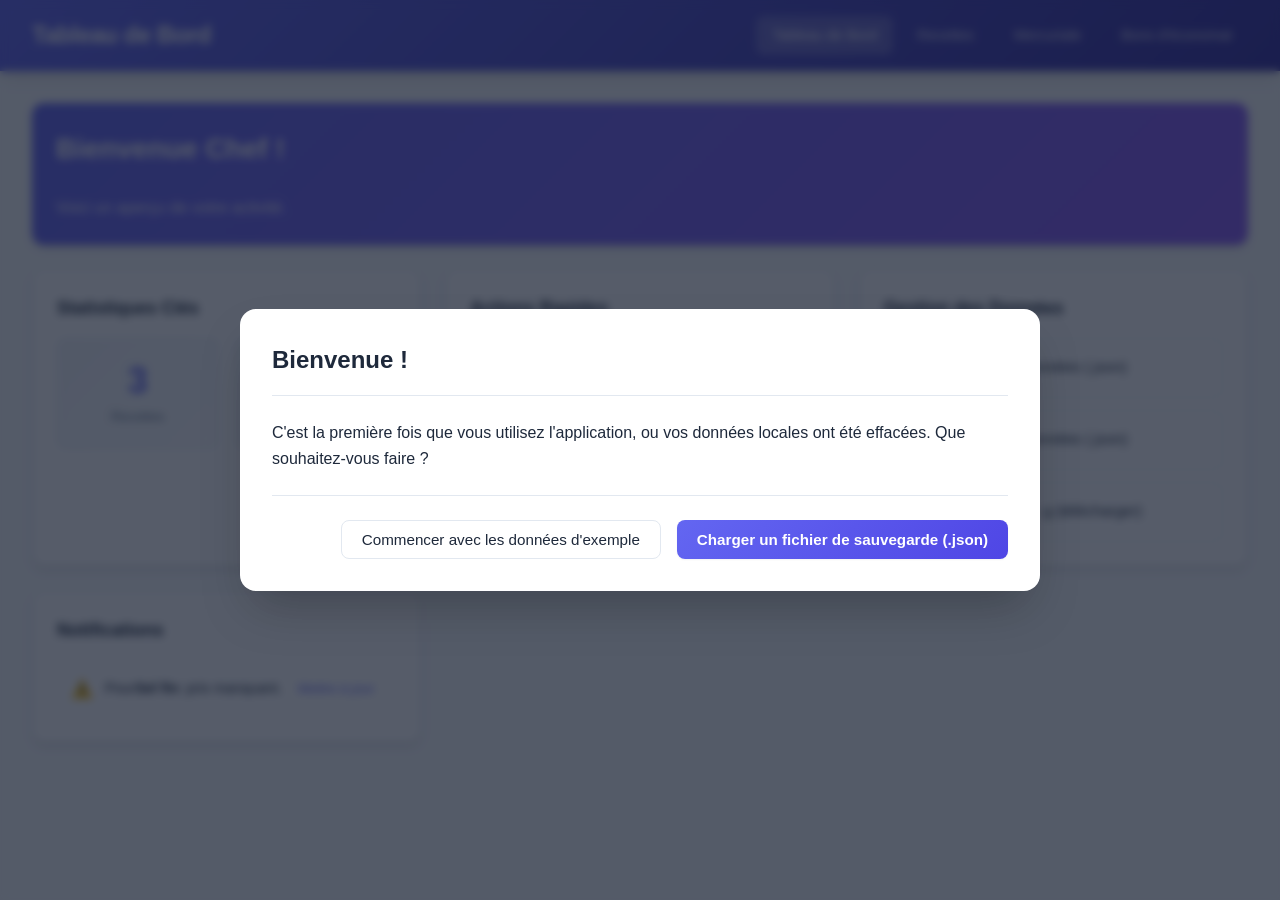
==== index.html @ 576022b0 "first" ====
<html lang="fr">
<head>
    <meta charset="UTF-8">
    <meta name="viewport" content="width=device-width, initial-scale=1.0">
    <title>Tableau de Bord - Gestion Culinaire</title>
    <link rel="stylesheet" href="style.css">
    
</head>
<body>
    <header>
        <h1>Tableau de Bord</h1>
        <nav>
            <a href="index.html" class="active">Tableau de Bord</a>
            <a href="recettes.html">Recettes</a>
            <a href="mercuriale.html">Mercuriale</a>
            <a href="bon-economat.html">Bons d'économat</a>
        </nav>
    </header>

    <main id="app-container">
        <div class="dashboard-grid">
            <!-- Section de bienvenue et statistiques -->
            <div class="card card-welcome">
                <h2>Bienvenue Chef !</h2>
                <p>Voici un aperçu de votre activité.</p>
            </div>

            <!-- Statistiques clés -->
            <div class="card">
                <h3>Statistiques Clés</h3>
                <div class="stats-grid">
                    <div class="stat-item">
                        <span class="stat-value" id="total-recipes">...</span>
                        <span class="stat-label">Recettes</span>
                    </div>
                    <div class="stat-item">
                        <span class="stat-value" id="total-ingredients">...</span>
                        <span class="stat-label">Ingrédients</span>
                    </div>
                </div>
            </div>

            <!-- Actions Rapides -->
            <div class="card">
                <h3>Actions Rapides</h3>
                <div class="actions-grid">
                    <a href="recettes.html?action=add" class="action-button">
                        <span class="icon">🍳</span> Ajouter une recette
                    </a>
                    <a href="mercuriale.html?action=add" class="action-button">
                        <span class="icon">🥕</span> Ajouter une denrée
                    </a>
                    <a href="bon-economat.html" class="action-button">
                        <span class="icon">📋</span> Générer un bon d'économat
                    </a>
                </div>
            </div>

            <!-- Gestion des données -->
            <div class="card">
                <h3>Gestion des Données</h3>
                <div class="actions-grid">
                    <button id="import-data-btn" class="action-button">
                        <span class="icon">📤</span> Importer les données (.json)
                    </button>
                    <button id="export-data-btn" class="action-button">
                        <span class="icon">📥</span> Exporter les données (.json)
                    </button>
                    <button id="convert-kg-btn" class="action-button">
                        <span class="icon">🔁</span> Convertir kg → g (télécharger)
                    </button>
                </div>
            </div>

            <!-- Notifications -->
            <div class="card card-notifications">
                <h3>Notifications</h3>
                <ul id="notifications-list">
                    <!-- Les notifications seront injectées ici par JS -->
                </ul>
            </div>
        </div>
    </main>

    <!-- Modale pour la première visite -->
    <div id="first-visit-modal" class="modal-overlay" style="display: none;">
        <div class="modal-content">
            <h3>Bienvenue !</h3>
            <p>C'est la première fois que vous utilisez l'application, ou vos données locales ont été effacées. Que souhaitez-vous faire ?</p>
            <div class="modal-actions">
                <button id="start-fresh-btn" class="button-secondary">Commencer avec les données d'exemple</button>
                <button id="import-first-time-btn" class="button-primary">Charger un fichier de sauvegarde (.json)</button>
            </div>
        </div>
    </div>

    <script type="module" src="./app.js"></script>
</body>
</html>
---- style.css ----
:root {
    /* Palette modernisée */
    --primary-color: #6366f1;
    --primary-hover: #4f46e5;
    --secondary-color: #3730a3;
    --accent-color: #8b5cf6;
    --background-color: #f8fafc;
    --card-background: #ffffff;
    --text-color: #1e293b;
    --text-light: #64748b;
    --text-muted: #94a3b8;
    --border-color: #e2e8f0;
    --border-light: #f1f5f9;
    --shadow-sm: 0 1px 2px 0 rgba(0, 0, 0, 0.05);
    --shadow: 0 4px 6px -1px rgba(0, 0, 0, 0.1), 0 2px 4px -2px rgba(0, 0, 0, 0.1);
    --shadow-lg: 0 10px 15px -3px rgba(0, 0, 0, 0.1), 0 4px 6px -4px rgba(0, 0, 0, 0.1);
    --border-radius: 12px;
    --border-radius-sm: 8px;
    --border-radius-lg: 16px;
    --font-family: 'Inter', 'Segoe UI', 'Roboto', 'Helvetica Neue', Arial, sans-serif;
    --transition: all 0.2s ease;

    /* Couleurs pour les marges */
    --margin-high: #10b981;
    --margin-high-bg: #d1fae5;
    --margin-medium: #f59e0b;
    --margin-medium-bg: #fef3c7;
    --margin-low: #ef4444;
    --margin-low-bg: #fee2e2;

    /* Couleurs pour le devis */
    --success-color: #22c55e;
    --success-bg: #dcfce7;
}

* {
    box-sizing: border-box;
}

body {
    margin: 0;
    font-family: var(--font-family);
    background-color: var(--background-color);
    color: var(--text-color);
    line-height: 1.6;
    -webkit-font-smoothing: antialiased;
    -moz-osx-font-smoothing: grayscale;
}

/* --- Header Styles --- */
header {
    background: linear-gradient(135deg, var(--primary-color) 0%, var(--secondary-color) 100%);
    color: white;
    padding: 1rem 2rem;
    display: flex;
    justify-content: space-between;
    align-items: center;
    box-shadow: var(--shadow-lg);
    position: sticky;
    top: 0;
    z-index: 100;
}

header h1 {
    margin: 0;
    font-size: 1.5rem;
    font-weight: 700;
    letter-spacing: -0.02em;
}

header nav {
    display: flex;
    gap: 0.5rem;
}

header nav a {
    color: rgba(255, 255, 255, 0.85);
    text-decoration: none;
    padding: 0.5rem 1rem;
    border-radius: var(--border-radius-sm);
    font-weight: 500;
    font-size: 0.9rem;
    transition: var(--transition);
    background: transparent;
}

header nav a:hover {
    background: rgba(255, 255, 255, 0.15);
    color: white;
}

header nav a.active {
    background: rgba(255, 255, 255, 0.2);
    color: white;
}

/* --- Main Container --- */
#app-container {
    padding: 2rem;
    max-width: 1400px;
    margin: 0 auto;
}

/* --- Dashboard Styles --- */
.dashboard-grid {
    display: grid;
    grid-template-columns: repeat(auto-fit, minmax(320px, 1fr));
    gap: 1.5rem;
}

.card {
    background: var(--card-background);
    padding: 1.5rem;
    border-radius: var(--border-radius);
    box-shadow: var(--shadow);
    border: 1px solid var(--border-color);
    transition: var(--transition);
}

.card:hover {
    box-shadow: var(--shadow-lg);
}

.card-welcome {
    grid-column: 1 / -1;
    background: linear-gradient(135deg, var(--primary-color) 0%, var(--accent-color) 100%);
    color: white;
    border: none;
}

.card-welcome h2 {
    margin-top: 0;
    font-size: 1.75rem;
    font-weight: 700;
}

.card-welcome p {
    opacity: 0.9;
    margin-bottom: 0;
}

.card h3 {
    margin-top: 0;
    margin-bottom: 1rem;
    font-size: 1.1rem;
    font-weight: 600;
    color: var(--text-color);
    display: flex;
    align-items: center;
    gap: 0.5rem;
}

.stats-grid {
    display: grid;
    grid-template-columns: 1fr 1fr;
    gap: 1rem;
}

.stat-item {
    display: flex;
    flex-direction: column;
    align-items: center;
    text-align: center;
    padding: 1.25rem;
    background: linear-gradient(135deg, var(--border-light) 0%, var(--background-color) 100%);
    border-radius: var(--border-radius-sm);
    border: 1px solid var(--border-color);
}

.stat-value {
    font-size: 2.25rem;
    font-weight: 700;
    color: var(--primary-color);
    line-height: 1.2;
}

.stat-label {
    font-size: 0.85rem;
    color: var(--text-light);
    margin-top: 0.25rem;
    font-weight: 500;
}

.actions-grid {
    display: flex;
    flex-direction: column;
    gap: 0.75rem;
}

.action-button {
    display: flex;
    align-items: center;
    padding: 0.875rem 1rem;
    background-color: var(--card-background);
    border: 1px solid var(--border-color);
    border-radius: var(--border-radius-sm);
    text-decoration: none;
    color: var(--text-color);
    font-weight: 500;
    transition: var(--transition);
    text-align: left;
    width: 100%;
    cursor: pointer;
    font-size: 0.95rem;
    font-family: var(--font-family);
    line-height: 1.5;
}

.action-button .icon {
    margin-right: 0.75rem;
    font-size: 1.25rem;
}

.action-button:hover {
    background-color: var(--background-color);
    border-color: var(--primary-color);
    color: var(--primary-color);
    transform: translateY(-1px);
    box-shadow: var(--shadow-sm);
}

.hidden {
    display: none !important;
}

/* --- Notifications --- */
#notifications-list {
    list-style-type: none;
    padding: 0;
    margin: 0;
}

#notifications-list li {
    padding: 0.875rem;
    border-bottom: 1px solid var(--border-light);
    display: flex;
    align-items: center;
    font-size: 0.9rem;
}

#notifications-list li:last-child {
    border-bottom: none;
}

#notifications-list .icon {
    margin-right: 0.75rem;
    flex-shrink: 0;
    font-size: 1.1rem;
}

#notifications-list li a {
    margin-left: auto;
    font-size: 0.85rem;
    color: var(--primary-color);
    text-decoration: none;
    font-weight: 500;
    padding: 0.25rem 0.5rem;
    border-radius: 4px;
    transition: var(--transition);
}

#notifications-list li a:hover {
    background-color: rgba(99, 102, 241, 0.1);
}

/* --- Page Header --- */
.page-header {
    display: flex;
    justify-content: space-between;
    align-items: center;
    margin-bottom: 1.5rem;
    flex-wrap: wrap;
    gap: 1rem;
}

.page-header h2 {
    margin: 0;
    font-size: 1.5rem;
    font-weight: 700;
    color: var(--text-color);
}

.header-actions {
    display: flex;
    gap: 1rem;
    align-items: center;
    flex-wrap: wrap;
}

/* --- Form Controls --- */
input[type="search"],
input[type="text"],
input[type="number"],
select,
textarea {
    padding: 0.625rem 0.875rem;
    border: 1px solid var(--border-color);
    border-radius: var(--border-radius-sm);
    font-size: 0.95rem;
    font-family: var(--font-family);
    transition: var(--transition);
    background-color: var(--card-background);
    color: var(--text-color);
}

input[type="search"]:focus,
input[type="text"]:focus,
input[type="number"]:focus,
select:focus,
textarea:focus {
    outline: none;
    border-color: var(--primary-color);
    box-shadow: 0 0 0 3px rgba(99, 102, 241, 0.15);
}

input[type="search"] {
    min-width: 280px;
    background-image: url("data:image/svg+xml,%3Csvg xmlns='http://www.w3.org/2000/svg' fill='none' viewBox='0 0 24 24' stroke='%2394a3b8'%3E%3Cpath stroke-linecap='round' stroke-linejoin='round' stroke-width='2' d='M21 21l-6-6m2-5a7 7 0 11-14 0 7 7 0 0114 0z'/%3E%3C/svg%3E");
    background-repeat: no-repeat;
    background-position: 0.75rem center;
    background-size: 1rem;
    padding-left: 2.25rem;
}

/* --- Buttons --- */
.button-primary {
    background: linear-gradient(135deg, var(--primary-color) 0%, var(--primary-hover) 100%);
    color: white;
    border: none;
    padding: 0.625rem 1.25rem;
    border-radius: var(--border-radius-sm);
    cursor: pointer;
    font-weight: 600;
    font-size: 0.95rem;
    font-family: var(--font-family);
    transition: var(--transition);
    box-shadow: var(--shadow-sm);
}

.button-primary:hover {
    transform: translateY(-1px);
    box-shadow: var(--shadow);
    filter: brightness(1.05);
}

.button-primary:active {
    transform: translateY(0);
}

.button-secondary {
    background-color: var(--card-background);
    color: var(--text-color);
    border: 1px solid var(--border-color);
    padding: 0.625rem 1.25rem;
    border-radius: var(--border-radius-sm);
    cursor: pointer;
    font-weight: 500;
    font-size: 0.95rem;
    font-family: var(--font-family);
    transition: var(--transition);
}

.button-secondary:hover {
    background-color: var(--background-color);
    border-color: var(--text-light);
}

/* --- Tables --- */
.table-container {
    background: var(--card-background);
    border-radius: var(--border-radius);
    box-shadow: var(--shadow);
    overflow: auto;
    border: 1px solid var(--border-color);
}

table {
    width: 100%;
    border-collapse: collapse;
}

th,
td {
    padding: 1rem;
    text-align: left;
    border-bottom: 1px solid var(--border-light);
}

thead {
    position: sticky;
    top: 0;
    z-index: 10;
    background: linear-gradient(135deg, var(--background-color) 0%, var(--border-light) 100%);
}

th {
    background-color: var(--background-color);
    font-weight: 600;
    font-size: 0.8rem;
    color: var(--text-light);
    text-transform: uppercase;
    letter-spacing: 0.05em;
}

tbody tr {
    transition: var(--transition);
}

tbody tr:last-child td {
    border-bottom: none;
}

tbody tr:hover {
    background-color: rgba(99, 102, 241, 0.04);
}

/* Zebra striping for better readability */
tbody tr:nth-child(even) {
    background-color: var(--border-light);
}

tbody tr:nth-child(even):hover {
    background-color: rgba(99, 102, 241, 0.08);
}

/* --- Action Buttons in Tables --- */
.action-cell {
    white-space: nowrap;
}

.action-cell button {
    margin-right: 0.375rem;
    padding: 0.375rem 0.75rem;
    border: none;
    border-radius: 6px;
    cursor: pointer;
    font-size: 0.8rem;
    font-weight: 500;
    transition: var(--transition);
}

.action-cell button:last-child {
    margin-right: 0;
}

.duplicate-btn {
    background-color: #f0fdf4;
    color: #16a34a;
    border: 1px solid #bbf7d0 !important;
}

.duplicate-btn:hover {
    background-color: #dcfce7;
}

.edit-btn {
    background-color: #fffbeb;
    color: #d97706;
    border: 1px solid #fde68a !important;
}

.edit-btn:hover {
    background-color: #fef3c7;
}

.delete-btn {
    background-color: #fef2f2;
    color: #dc2626;
    border: 1px solid #fecaca !important;
}

.delete-btn:hover {
    background-color: #fee2e2;
}

/* --- Margin Badges --- */
.margin-badge {
    display: inline-flex;
    align-items: center;
    justify-content: center;
    padding: 0.25rem 0.75rem;
    border-radius: 9999px;
    font-size: 0.85rem;
    font-weight: 600;
    min-width: 60px;
}

.margin-high {
    background-color: var(--margin-high-bg);
    color: var(--margin-high);
}

.margin-medium {
    background-color: var(--margin-medium-bg);
    color: var(--margin-medium);
}

.margin-low {
    background-color: var(--margin-low-bg);
    color: var(--margin-low);
}

/* --- Bon d'économat Styles --- */
.recipe-selection-grid {
    display: flex;
    flex-direction: column;
    gap: 1rem;
    margin-bottom: 1.5rem;
}

.recipe-selector-row {
    display: grid;
    grid-template-columns: 1fr 150px auto;
    gap: 1rem;
    align-items: center;
    padding: 1rem;
    background-color: var(--border-light);
    border-radius: var(--border-radius-sm);
    border: 1px solid var(--border-color);
}

.recipe-selector-row select,
.recipe-selector-row input {
    width: 100%;
}

.bon-economat-actions {
    display: flex;
    gap: 1rem;
    margin-top: 1rem;
    flex-wrap: wrap;
}

#bon-economat-results {
    margin-top: 2rem;
}

.bon-recipe-card {
    margin-bottom: 1.5rem;
}

.bon-recipe-card h4 {
    margin-top: 0;
    margin-bottom: 1rem;
    color: var(--secondary-color);
    font-size: 1.1rem;
    font-weight: 600;
    padding-bottom: 0.75rem;
    border-bottom: 2px solid var(--primary-color);
}

.bon-recipe-card table tfoot td {
    border-top: 2px solid var(--primary-color);
    background-color: rgba(99, 102, 241, 0.05);
}

.global-total-cost {
    text-align: right;
    font-size: 1.25rem;
    margin-top: 1.5rem;
    color: var(--secondary-color);
    padding: 1rem;
    background: linear-gradient(135deg, rgba(99, 102, 241, 0.1) 0%, rgba(139, 92, 246, 0.1) 100%);
    border-radius: var(--border-radius-sm);
}

/* --- Sales Quote Card --- */
.sales-quote-card {
    background: linear-gradient(135deg, var(--success-bg) 0%, #f0fdf4 100%);
    border: 1px solid #bbf7d0;
    margin-top: 1.5rem;
}

.sales-quote-card h3 {
    color: #16a34a;
    margin-bottom: 0.5rem;
}

.sales-quote-description {
    color: var(--text-light);
    font-size: 0.9rem;
    margin-bottom: 1.25rem;
}

.sales-quote-grid {
    display: grid;
    grid-template-columns: repeat(auto-fit, minmax(200px, 1fr));
    gap: 1rem;
}

.quote-item {
    background: var(--card-background);
    padding: 1.25rem;
    border-radius: var(--border-radius-sm);
    text-align: center;
    border: 1px solid var(--border-color);
    transition: var(--transition);
}

.quote-item:hover {
    transform: translateY(-2px);
    box-shadow: var(--shadow);
}

.quote-label {
    display: block;
    font-size: 0.85rem;
    color: var(--text-light);
    margin-bottom: 0.5rem;
    font-weight: 500;
}

.quote-value {
    display: block;
    font-size: 1.5rem;
    font-weight: 700;
    color: var(--primary-color);
}

.quote-profit .quote-value {
    color: var(--success-color);
}

/* --- Modal Styles --- */
.modal-overlay {
    position: fixed;
    top: 0;
    left: 0;
    width: 100%;
    height: 100%;
    background-color: rgba(15, 23, 42, 0.7);
    backdrop-filter: blur(4px);
    display: flex;
    justify-content: center;
    align-items: center;
    z-index: 1000;
    padding: 1rem;
    animation: fadeIn 0.2s ease;
}

@keyframes fadeIn {
    from {
        opacity: 0;
    }

    to {
        opacity: 1;
    }
}

.modal-content {
    background-color: var(--card-background);
    padding: 2rem;
    border-radius: var(--border-radius-lg);
    max-width: 800px;
    width: 100%;
    max-height: 90vh;
    overflow-y: auto;
    box-shadow: 0 25px 50px -12px rgba(0, 0, 0, 0.25);
    animation: slideUp 0.3s ease;
}

@keyframes slideUp {
    from {
        opacity: 0;
        transform: translateY(20px);
    }

    to {
        opacity: 1;
        transform: translateY(0);
    }
}

.modal-content h3 {
    margin-top: 0;
    color: var(--text-color);
    font-size: 1.5rem;
    font-weight: 700;
    padding-bottom: 1rem;
    border-bottom: 1px solid var(--border-color);
    margin-bottom: 1.5rem;
}

.form-grid {
    display: grid;
    grid-template-columns: repeat(auto-fit, minmax(200px, 1fr));
    gap: 1rem;
    margin-bottom: 1.5rem;
}

.form-group {
    display: flex;
    flex-direction: column;
}

.form-group label {
    margin-bottom: 0.5rem;
    font-weight: 500;
    font-size: 0.9rem;
    color: var(--text-light);
}

.form-group input,
.form-group select,
.form-group textarea {
    width: 100%;
}

textarea {
    resize: vertical;
    min-height: 100px;
}

/* --- Ingredient Rows --- */
.ingredient-rows {
    display: flex;
    flex-direction: column;
    gap: 0.75rem;
    margin-bottom: 1.5rem;
}

.ingredient-row {
    display: grid;
    grid-template-columns: 2fr 1fr 80px auto;
    gap: 0.75rem;
    align-items: center;
    padding: 0.75rem;
    background-color: var(--border-light);
    border-radius: var(--border-radius-sm);
    border: 1px solid var(--border-color);
}

.ingredient-row select,
.ingredient-row input {
    width: 100%;
}

.ingredient-unit {
    font-size: 0.85rem;
    color: var(--text-light);
    text-align: center;
    font-weight: 500;
}

.delete-ingredient-btn {
    padding: 0.5rem !important;
    min-width: 40px;
}

/* --- Costs Summary --- */
.costs-summary {
    background: linear-gradient(135deg, var(--background-color) 0%, var(--border-light) 100%);
    padding: 1.25rem;
    border-radius: var(--border-radius-sm);
    margin: 1.5rem 0;
    border: 1px solid var(--border-color);
}

.costs-summary p {
    margin: 0.5rem 0;
    display: flex;
    justify-content: space-between;
    align-items: center;
    padding: 0.25rem 0;
}

.costs-summary strong {
    color: var(--primary-color);
    font-size: 1.1rem;
}

/* --- Modal Actions --- */
.modal-actions {
    display: flex;
    justify-content: flex-end;
    gap: 1rem;
    margin-top: 1.5rem;
    padding-top: 1.5rem;
    border-top: 1px solid var(--border-color);
}

hr {
    border: none;
    border-top: 1px solid var(--border-color);
    margin: 1.5rem 0;
}

/* --- Responsive Design --- */
@media (max-width: 768px) {
    header {
        flex-direction: column;
        align-items: flex-start;
        padding: 1rem;
        gap: 1rem;
    }

    header nav {
        width: 100%;
        overflow-x: auto;
        -webkit-overflow-scrolling: touch;
        padding-bottom: 0.5rem;
    }

    header nav a {
        white-space: nowrap;
    }

    #app-container {
        padding: 1rem;
    }

    .page-header {
        flex-direction: column;
        align-items: stretch;
    }

    .header-actions {
        flex-direction: column;
    }

    input[type="search"] {
        min-width: 100%;
    }

    .ingredient-row {
        grid-template-columns: 1fr;
        gap: 0.5rem;
    }

    .recipe-selector-row {
        grid-template-columns: 1fr;
        gap: 0.5rem;
    }

    .dashboard-grid {
        grid-template-columns: 1fr;
    }

    .modal-content {
        padding: 1.25rem;
        max-height: 95vh;
    }

    .form-grid {
        grid-template-columns: 1fr;
    }

    .sales-quote-grid {
        grid-template-columns: 1fr;
    }

    table {
        font-size: 0.85rem;
    }

    th,
    td {
        padding: 0.75rem 0.5rem;
    }

    .action-cell button {
        padding: 0.25rem 0.5rem;
        font-size: 0.75rem;
    }
}

/* --- Print Styles --- */
@media print {
    header {
        position: static;
        background: none;
        color: var(--text-color);
        box-shadow: none;
    }

    header nav {
        display: none;
    }

    .button-primary,
    .button-secondary,
    .action-cell,
    .header-actions,
    .bon-economat-actions {
        display: none !important;
    }

    .card {
        box-shadow: none;
        border: 1px solid #ccc;
        break-inside: avoid;
    }
}

/* ============================================
   NOUVELLES FONCTIONNALITÉS - ALLERGÈNES & RENTABILITÉ
   ============================================ */

/* --- Modal Large --- */
.modal-large {
    max-width: 1000px;
}

.modal-small {
    max-width: 500px;
    position: relative;
}

/* --- Form Sections --- */
.form-section {
    background: var(--border-light);
    border-radius: var(--border-radius-sm);
    padding: 1.25rem;
    margin: 1.5rem 0;
    border: 1px solid var(--border-color);
}

.form-section h4 {
    margin: 0 0 0.75rem 0;
    font-size: 1rem;
    color: var(--primary-color);
}

.form-hint {
    font-size: 0.85rem;
    color: var(--text-light);
    margin: 0.5rem 0;
}

.form-grid-4 {
    grid-template-columns: repeat(2, 1fr);
}

/* --- Text Alignment --- */
.text-right {
    text-align: right;
}

/* --- Allergen Checkbox Grid --- */
.allergen-checkbox-grid {
    display: grid;
    grid-template-columns: repeat(auto-fill, minmax(150px, 1fr));
    gap: 0.5rem;
    margin-top: 0.75rem;
}

.allergen-checkbox-label {
    display: flex;
    align-items: center;
    gap: 0.5rem;
    padding: 0.5rem 0.75rem;
    background: var(--card-background);
    border: 1px solid var(--border-color);
    border-radius: var(--border-radius-sm);
    cursor: pointer;
    transition: var(--transition);
    font-size: 0.85rem;
}

.allergen-checkbox-label:hover {
    border-color: var(--primary-color);
    background: rgba(99, 102, 241, 0.05);
}

.allergen-checkbox-label input[type="checkbox"] {
    accent-color: var(--primary-color);
}

.allergen-checkbox-label input[type="checkbox"]:checked+.allergen-checkbox-icon+.allergen-checkbox-name {
    font-weight: 600;
    color: var(--primary-color);
}

.allergen-checkbox-icon {
    font-size: 1.1rem;
}

.allergen-checkbox-name {
    flex: 1;
}

/* --- Allergen Display in Tables --- */
.allergen-cell {
    min-width: 80px;
}

.allergen-icons-container {
    display: flex;
    flex-wrap: wrap;
    gap: 0.25rem;
}

.allergen-icon-small {
    font-size: 1rem;
    cursor: help;
}

.no-allergen-text {
    color: var(--text-muted);
    font-style: italic;
}

/* --- Allergen Indicator Badge (Recipe Table) --- */
.recipe-name-cell {
    display: flex;
    align-items: center;
    gap: 0.75rem;
    flex-wrap: wrap;
}

.allergen-indicator {
    display: inline-flex;
    align-items: center;
    gap: 0.25rem;
    padding: 0.25rem 0.5rem;
    background: #fef3c7;
    border: 1px solid #fcd34d;
    border-radius: 9999px;
    font-size: 0.75rem;
    cursor: pointer;
    transition: var(--transition);
}

.allergen-indicator:hover {
    background: #fde68a;
    transform: scale(1.05);
}

.no-allergen-badge {
    color: var(--margin-high);
    font-size: 0.9rem;
    font-weight: 600;
}

/* --- Allergen Modal --- */
.allergen-modal-title {
    margin-bottom: 1rem !important;
}

.modal-close-btn {
    position: absolute;
    top: 1rem;
    right: 1rem;
    background: none;
    border: none;
    font-size: 1.5rem;
    cursor: pointer;
    color: var(--text-light);
    transition: var(--transition);
}

.modal-close-btn:hover {
    color: var(--text-color);
}

.allergen-list {
    display: flex;
    flex-direction: column;
    gap: 0.75rem;
}

.allergen-item {
    display: flex;
    align-items: flex-start;
    gap: 1rem;
    padding: 0.75rem;
    background: var(--border-light);
    border-radius: var(--border-radius-sm);
}

.allergen-item .allergen-icon {
    font-size: 1.5rem;
    flex-shrink: 0;
}

.allergen-item .allergen-info strong {
    display: block;
    margin-bottom: 0.25rem;
    color: var(--text-color);
}

.allergen-item .allergen-info p {
    margin: 0;
    font-size: 0.85rem;
    color: var(--text-light);
}

.no-allergens-message {
    text-align: center;
    color: var(--margin-high);
    font-weight: 500;
}

/* --- Allergen Preview in Form --- */
.allergen-preview-container {
    margin: 1rem 0;
    padding: 0.75rem 1rem;
    background: var(--border-light);
    border-radius: var(--border-radius-sm);
    border-left: 4px solid var(--border-color);
}

.allergen-preview-container.has-allergens {
    border-left-color: #f59e0b;
    background: #fffbeb;
}

.no-allergen-preview {
    color: var(--margin-high);
    font-weight: 500;
}

.allergen-warning {
    color: #d97706;
    font-weight: 600;
}

.allergen-preview-list {
    display: flex;
    flex-wrap: wrap;
    gap: 0.5rem;
    margin-top: 0.5rem;
}

.allergen-preview-item {
    display: inline-flex;
    align-items: center;
    gap: 0.25rem;
    padding: 0.25rem 0.5rem;
    background: white;
    border: 1px solid #fcd34d;
    border-radius: 9999px;
    font-size: 0.8rem;
}

/* --- Costs Grid --- */
.costs-grid {
    display: grid;
    grid-template-columns: repeat(auto-fit, minmax(200px, 1fr));
    gap: 1rem;
}

.cost-section {
    padding: 1rem;
    background: var(--card-background);
    border-radius: var(--border-radius-sm);
    border: 1px solid var(--border-color);
}

.cost-section h5 {
    margin: 0 0 0.75rem 0;
    font-size: 0.85rem;
    text-transform: uppercase;
    letter-spacing: 0.05em;
    color: var(--text-light);
}

.cost-section p {
    margin: 0.5rem 0;
    display: flex;
    justify-content: space-between;
    font-size: 0.9rem;
}

.cost-section-highlight {
    background: linear-gradient(135deg, rgba(99, 102, 241, 0.1) 0%, rgba(139, 92, 246, 0.1) 100%);
    border-color: var(--primary-color);
}

.cost-section-highlight h5 {
    color: var(--primary-color);
}

/* --- Value Colors --- */
.value-positive {
    color: var(--margin-high) !important;
    font-weight: 700;
}

.value-warning {
    color: var(--margin-medium) !important;
    font-weight: 700;
}

.value-negative {
    color: var(--margin-low) !important;
    font-weight: 700;
}

/* --- Profitability Badge --- */
.profitability-badge {
    display: inline-flex;
    align-items: center;
    justify-content: center;
    padding: 0.25rem 0.5rem;
    border-radius: var(--border-radius-sm);
    font-size: 0.8rem;
    font-weight: 600;
    min-width: 70px;
    background: var(--border-light);
}

.profit-high {
    background-color: var(--margin-high-bg);
    color: var(--margin-high);
}

.profit-medium {
    background-color: var(--margin-medium-bg);
    color: var(--margin-medium);
}

.profit-low {
    background-color: var(--margin-low-bg);
    color: var(--margin-low);
}

/* --- Responsive adjustments for new features --- */
@media (max-width: 768px) {
    .allergen-checkbox-grid {
        grid-template-columns: repeat(2, 1fr);
    }

    .costs-grid {
        grid-template-columns: 1fr;
    }

    .recipe-name-cell {
        flex-direction: column;
        align-items: flex-start;
    }

    .form-grid-4 {
        grid-template-columns: 1fr;
    }
}
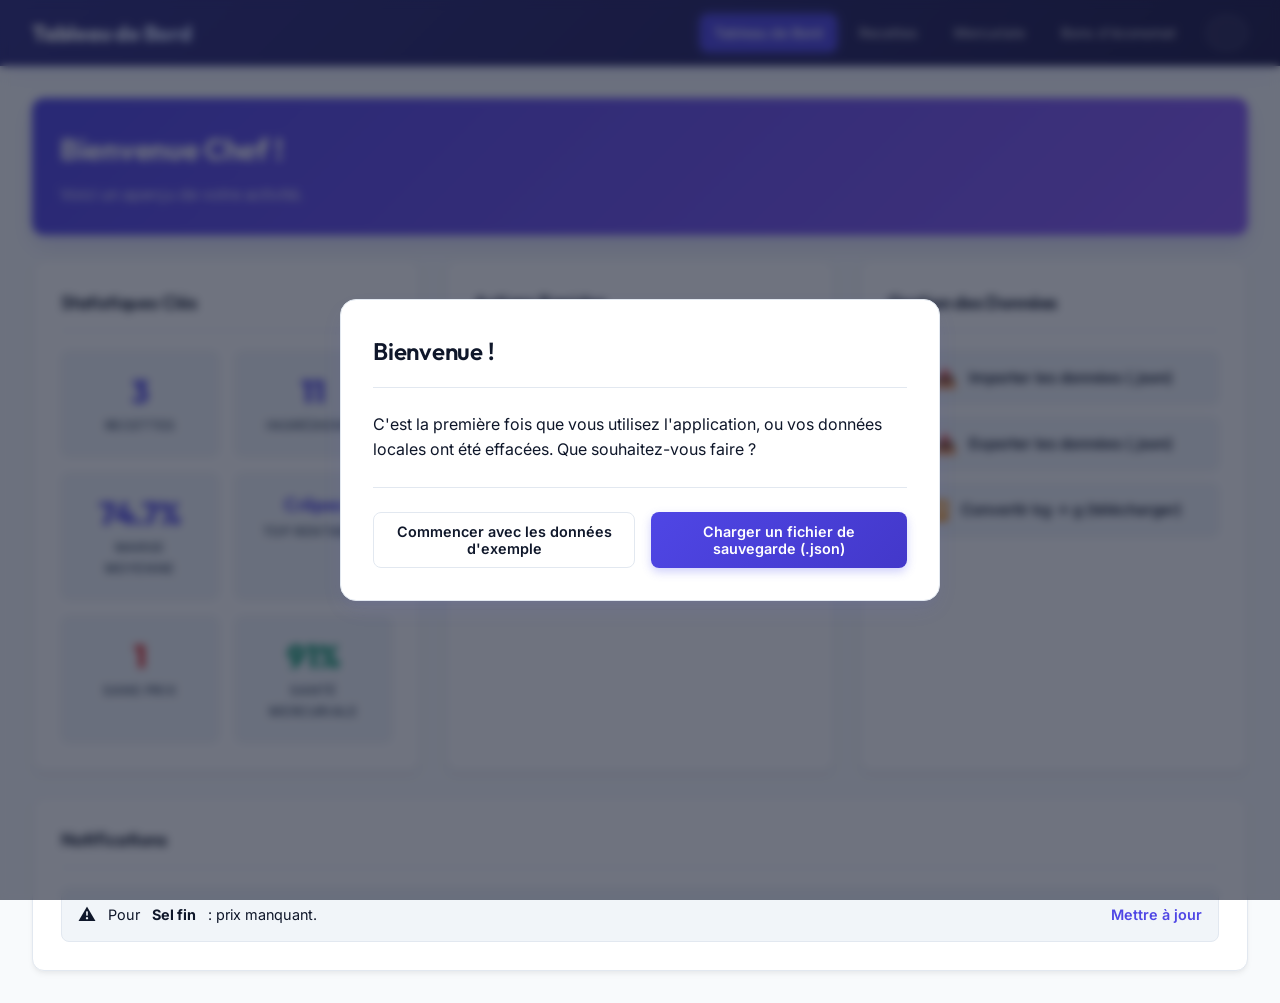
==== commit e471f71c: "new" ====
--- a/index.html
+++ b/index.html
@@ -1,3 +1,4 @@
+<!DOCTYPE html>
 <html lang="fr">
 <head>
     <meta charset="UTF-8">
@@ -36,6 +37,22 @@
                     <div class="stat-item">
                         <span class="stat-value" id="total-ingredients">...</span>
                         <span class="stat-label">Ingrédients</span>
+                    </div>
+                    <div class="stat-item">
+                        <span class="stat-value" id="avg-margin">...</span>
+                        <span class="stat-label">Marge Moyenne</span>
+                    </div>
+                    <div class="stat-item">
+                        <span class="stat-value" id="top-recipe" style="font-size: 1.15rem; font-weight: 700; word-break: break-all;">...</span>
+                        <span class="stat-label">Top Rentable</span>
+                    </div>
+                    <div class="stat-item">
+                        <span class="stat-value" id="missing-prices">...</span>
+                        <span class="stat-label">Sans Prix</span>
+                    </div>
+                    <div class="stat-item">
+                        <span class="stat-value" id="mercuriale-health">...</span>
+                        <span class="stat-label">Santé Mercuriale</span>
                     </div>
                 </div>
             </div>
--- a/style.css
+++ b/style.css
@@ -1,57 +1,97 @@
+@import url('https://fonts.googleapis.com/css2?family=Inter:wght@300;400;500;600;700;800&family=Outfit:wght@400;500;600;700;800&display=swap');
+
 :root {
-    /* Palette modernisée */
-    --primary-color: #6366f1;
-    --primary-hover: #4f46e5;
-    --secondary-color: #3730a3;
-    --accent-color: #8b5cf6;
-    --background-color: #f8fafc;
+    /* Palette claire (SaaS moderne) */
+    --primary-color: #4f46e5; /* indigo-600 */
+    --primary-hover: #4338ca; /* indigo-700 */
+    --secondary-color: #312e81; /* indigo-900 */
+    --accent-color: #8b5cf6; /* violet-500 */
+    --background-color: #f8fafc; /* slate-50 */
     --card-background: #ffffff;
-    --text-color: #1e293b;
-    --text-light: #64748b;
-    --text-muted: #94a3b8;
-    --border-color: #e2e8f0;
-    --border-light: #f1f5f9;
-    --shadow-sm: 0 1px 2px 0 rgba(0, 0, 0, 0.05);
-    --shadow: 0 4px 6px -1px rgba(0, 0, 0, 0.1), 0 2px 4px -2px rgba(0, 0, 0, 0.1);
-    --shadow-lg: 0 10px 15px -3px rgba(0, 0, 0, 0.1), 0 4px 6px -4px rgba(0, 0, 0, 0.1);
+    --text-color: #0f172a; /* slate-900 */
+    --text-light: #475569; /* slate-600 */
+    --text-muted: #94a3b8; /* slate-400 */
+    --border-color: #e2e8f0; /* slate-200 */
+    --border-light: #f1f5f9; /* slate-100 */
+    --shadow-sm: 0 1px 3px 0 rgba(0, 0, 0, 0.05), 0 1px 2px 0 rgba(0, 0, 0, 0.03);
+    --shadow: 0 4px 6px -1px rgba(0, 0, 0, 0.05), 0 2px 4px -1px rgba(0, 0, 0, 0.03);
+    --shadow-lg: 0 10px 25px -5px rgba(99, 102, 241, 0.1), 0 8px 10px -6px rgba(99, 102, 241, 0.05);
     --border-radius: 12px;
     --border-radius-sm: 8px;
     --border-radius-lg: 16px;
-    --font-family: 'Inter', 'Segoe UI', 'Roboto', 'Helvetica Neue', Arial, sans-serif;
-    --transition: all 0.2s ease;
-
-    /* Couleurs pour les marges */
-    --margin-high: #10b981;
-    --margin-high-bg: #d1fae5;
-    --margin-medium: #f59e0b;
-    --margin-medium-bg: #fef3c7;
-    --margin-low: #ef4444;
-    --margin-low-bg: #fee2e2;
-
-    /* Couleurs pour le devis */
-    --success-color: #22c55e;
-    --success-bg: #dcfce7;
+    --font-family: 'Inter', system-ui, sans-serif;
+    --font-headings: 'Outfit', sans-serif;
+    --transition: all 0.25s cubic-bezier(0.4, 0, 0.2, 1);
+
+    /* Couleurs pour les indicateurs financiers */
+    --margin-high: #059669; /* emerald-600 */
+    --margin-high-bg: #d1fae5; /* emerald-100 */
+    --margin-medium: #d97706; /* amber-600 */
+    --margin-medium-bg: #fef3c7; /* amber-100 */
+    --margin-low: #dc2626; /* red-600 */
+    --margin-low-bg: #fee2e2; /* red-100 */
+
+    --success-color: #10b981;
+    --success-bg: #ecfdf5;
+
+    --sticky-header-offset: 70px;
+}
+
+/* Palette sombre */
+body.dark-mode {
+    --primary-color: #6366f1; /* indigo-500 */
+    --primary-hover: #818cf8; /* indigo-400 */
+    --secondary-color: #e0e7ff; /* indigo-100 */
+    --accent-color: #a78bfa; /* violet-400 */
+    --background-color: #0b0f19; /* deep space slate */
+    --card-background: #111827; /* slate-900 */
+    --text-color: #f8fafc; /* slate-50 */
+    --text-light: #cbd5e1; /* slate-300 */
+    --text-muted: #64748b; /* slate-500 */
+    --border-color: #1f2937; /* slate-800 */
+    --border-light: #1e293b; /* slate-800 */
+    --shadow-sm: 0 1px 3px 0 rgba(0, 0, 0, 0.3);
+    --shadow: 0 4px 6px -1px rgba(0, 0, 0, 0.25);
+    --shadow-lg: 0 10px 25px -5px rgba(0, 0, 0, 0.4), 0 8px 10px -6px rgba(0, 0, 0, 0.3);
+
+    --margin-high: #34d399; /* emerald-400 */
+    --margin-high-bg: rgba(52, 211, 153, 0.15);
+    --margin-medium: #fbbf24; /* amber-400 */
+    --margin-medium-bg: rgba(251, 191, 36, 0.15);
+    --margin-low: #f87171; /* red-400 */
+    --margin-low-bg: rgba(248, 113, 113, 0.15);
+
+    --success-color: #34d399;
+    --success-bg: rgba(52, 211, 153, 0.1);
 }
 
 * {
     box-sizing: border-box;
+    margin: 0;
+    padding: 0;
 }
 
 body {
-    margin: 0;
     font-family: var(--font-family);
     background-color: var(--background-color);
     color: var(--text-color);
     line-height: 1.6;
     -webkit-font-smoothing: antialiased;
     -moz-osx-font-smoothing: grayscale;
-}
-
-/* --- Header Styles --- */
+    transition: background-color 0.3s ease, color 0.3s ease;
+}
+
+h1, h2, h3, h4, h5, h6 {
+    font-family: var(--font-headings);
+    font-weight: 600;
+    letter-spacing: -0.01em;
+}
+
+/* --- Navigation & Header --- */
 header {
-    background: linear-gradient(135deg, var(--primary-color) 0%, var(--secondary-color) 100%);
+    background: linear-gradient(135deg, var(--secondary-color) 0%, #1e1b4b 100%);
     color: white;
-    padding: 1rem 2rem;
+    padding: 0.875rem 2rem;
     display: flex;
     justify-content: space-between;
     align-items: center;
@@ -59,39 +99,68 @@
     position: sticky;
     top: 0;
     z-index: 100;
+    backdrop-filter: blur(8px);
+}
+
+body.dark-mode header {
+    background: linear-gradient(135deg, #111827 0%, #030712 100%);
+    border-bottom: 1px solid var(--border-color);
 }
 
 header h1 {
-    margin: 0;
-    font-size: 1.5rem;
-    font-weight: 700;
-    letter-spacing: -0.02em;
+    font-size: 1.35rem;
+    font-weight: 800;
+    background: linear-gradient(to right, #ffffff, #c7d2fe);
+    -webkit-background-clip: text;
+    -webkit-text-fill-color: transparent;
 }
 
 header nav {
     display: flex;
+    align-items: center;
     gap: 0.5rem;
 }
 
 header nav a {
-    color: rgba(255, 255, 255, 0.85);
+    color: rgba(255, 255, 255, 0.75);
     text-decoration: none;
-    padding: 0.5rem 1rem;
+    padding: 0.5rem 0.875rem;
     border-radius: var(--border-radius-sm);
     font-weight: 500;
-    font-size: 0.9rem;
-    transition: var(--transition);
-    background: transparent;
+    font-size: 0.875rem;
+    transition: var(--transition);
 }
 
 header nav a:hover {
+    background: rgba(255, 255, 255, 0.08);
+    color: white;
+}
+
+header nav a.active {
+    background: var(--primary-color);
+    color: white;
+    box-shadow: 0 0 12px rgba(99, 102, 241, 0.4);
+}
+
+/* --- Theme Toggle Button --- */
+.theme-toggle-btn {
+    background: rgba(255, 255, 255, 0.06);
+    border: 1px solid rgba(255, 255, 255, 0.15);
+    border-radius: 50%;
+    width: 36px;
+    height: 36px;
+    display: flex;
+    align-items: center;
+    justify-content: center;
+    color: white;
+    cursor: pointer;
+    transition: var(--transition);
+    margin-left: 0.5rem;
+}
+
+.theme-toggle-btn:hover {
     background: rgba(255, 255, 255, 0.15);
-    color: white;
-}
-
-header nav a.active {
-    background: rgba(255, 255, 255, 0.2);
-    color: white;
+    transform: scale(1.05);
 }
 
 /* --- Main Container --- */
@@ -99,9 +168,15 @@
     padding: 2rem;
     max-width: 1400px;
     margin: 0 auto;
-}
-
-/* --- Dashboard Styles --- */
+    animation: fadeIn 0.4s ease-out;
+}
+
+@keyframes fadeIn {
+    from { opacity: 0; transform: translateY(8px); }
+    to { opacity: 1; transform: translateY(0); }
+}
+
+/* --- Dashboard/Home --- */
 .dashboard-grid {
     display: grid;
     grid-template-columns: repeat(auto-fit, minmax(320px, 1fr));
@@ -110,7 +185,7 @@
 
 .card {
     background: var(--card-background);
-    padding: 1.5rem;
+    padding: 1.75rem;
     border-radius: var(--border-radius);
     box-shadow: var(--shadow);
     border: 1px solid var(--border-color);
@@ -119,6 +194,7 @@
 
 .card:hover {
     box-shadow: var(--shadow-lg);
+    transform: translateY(-2px);
 }
 
 .card-welcome {
@@ -126,33 +202,37 @@
     background: linear-gradient(135deg, var(--primary-color) 0%, var(--accent-color) 100%);
     color: white;
     border: none;
+    box-shadow: 0 10px 20px rgba(99, 102, 241, 0.2);
+}
+
+.card-welcome:hover {
+    transform: none;
 }
 
 .card-welcome h2 {
-    margin-top: 0;
-    font-size: 1.75rem;
+    font-size: 1.85rem;
     font-weight: 700;
+    margin-bottom: 0.5rem;
 }
 
 .card-welcome p {
-    opacity: 0.9;
-    margin-bottom: 0;
+    color: rgba(255, 255, 255, 0.85);
 }
 
 .card h3 {
-    margin-top: 0;
-    margin-bottom: 1rem;
-    font-size: 1.1rem;
-    font-weight: 600;
+    margin-bottom: 1.25rem;
+    font-size: 1.15rem;
     color: var(--text-color);
     display: flex;
     align-items: center;
-    gap: 0.5rem;
+    gap: 0.625rem;
+    padding-bottom: 0.75rem;
+    border-bottom: 1px solid var(--border-color);
 }
 
 .stats-grid {
     display: grid;
-    grid-template-columns: 1fr 1fr;
+    grid-template-columns: repeat(auto-fit, minmax(130px, 1fr));
     gap: 1rem;
 }
 
@@ -162,129 +242,81 @@
     align-items: center;
     text-align: center;
     padding: 1.25rem;
-    background: linear-gradient(135deg, var(--border-light) 0%, var(--background-color) 100%);
+    background-color: var(--border-light);
     border-radius: var(--border-radius-sm);
     border: 1px solid var(--border-color);
+    transition: var(--transition);
 }
 
 .stat-value {
-    font-size: 2.25rem;
-    font-weight: 700;
+    font-size: 2rem;
+    font-weight: 800;
     color: var(--primary-color);
     line-height: 1.2;
+    font-family: var(--font-headings);
 }
 
 .stat-label {
-    font-size: 0.85rem;
+    font-size: 0.8rem;
     color: var(--text-light);
-    margin-top: 0.25rem;
-    font-weight: 500;
-}
-
-.actions-grid {
-    display: flex;
-    flex-direction: column;
-    gap: 0.75rem;
-}
-
-.action-button {
-    display: flex;
-    align-items: center;
-    padding: 0.875rem 1rem;
+    margin-top: 0.35rem;
+    font-weight: 600;
+    text-transform: uppercase;
+    letter-spacing: 0.05em;
+}
+
+/* --- Buttons --- */
+button, .button-primary, .button-secondary, .button-danger {
+    font-family: var(--font-family);
+    font-size: 0.9rem;
+    font-weight: 600;
+    padding: 0.625rem 1.25rem;
+    border-radius: var(--border-radius-sm);
+    cursor: pointer;
+    transition: var(--transition);
+    display: inline-flex;
+    align-items: center;
+    justify-content: center;
+    gap: 0.5rem;
+}
+
+.button-primary {
+    background: linear-gradient(135deg, var(--primary-color) 0%, var(--primary-hover) 100%);
+    color: white;
+    border: none;
+    box-shadow: 0 4px 10px rgba(99, 102, 241, 0.3);
+}
+
+.button-primary:hover {
+    filter: brightness(1.1);
+    transform: translateY(-1px);
+    box-shadow: 0 6px 14px rgba(99, 102, 241, 0.4);
+}
+
+.button-primary:active {
+    transform: translateY(0);
+}
+
+.button-secondary {
     background-color: var(--card-background);
-    border: 1px solid var(--border-color);
-    border-radius: var(--border-radius-sm);
-    text-decoration: none;
     color: var(--text-color);
-    font-weight: 500;
-    transition: var(--transition);
-    text-align: left;
-    width: 100%;
-    cursor: pointer;
-    font-size: 0.95rem;
-    font-family: var(--font-family);
-    line-height: 1.5;
-}
-
-.action-button .icon {
-    margin-right: 0.75rem;
-    font-size: 1.25rem;
-}
-
-.action-button:hover {
-    background-color: var(--background-color);
-    border-color: var(--primary-color);
-    color: var(--primary-color);
+    border: 1px solid var(--border-color);
+}
+
+.button-secondary:hover {
+    background-color: var(--border-light);
+    border-color: var(--text-light);
+}
+
+.button-danger {
+    background-color: #ef4444;
+    color: white;
+    border: none;
+}
+
+.button-danger:hover {
+    background-color: #dc2626;
     transform: translateY(-1px);
-    box-shadow: var(--shadow-sm);
-}
-
-.hidden {
-    display: none !important;
-}
-
-/* --- Notifications --- */
-#notifications-list {
-    list-style-type: none;
-    padding: 0;
-    margin: 0;
-}
-
-#notifications-list li {
-    padding: 0.875rem;
-    border-bottom: 1px solid var(--border-light);
-    display: flex;
-    align-items: center;
-    font-size: 0.9rem;
-}
-
-#notifications-list li:last-child {
-    border-bottom: none;
-}
-
-#notifications-list .icon {
-    margin-right: 0.75rem;
-    flex-shrink: 0;
-    font-size: 1.1rem;
-}
-
-#notifications-list li a {
-    margin-left: auto;
-    font-size: 0.85rem;
-    color: var(--primary-color);
-    text-decoration: none;
-    font-weight: 500;
-    padding: 0.25rem 0.5rem;
-    border-radius: 4px;
-    transition: var(--transition);
-}
-
-#notifications-list li a:hover {
-    background-color: rgba(99, 102, 241, 0.1);
-}
-
-/* --- Page Header --- */
-.page-header {
-    display: flex;
-    justify-content: space-between;
-    align-items: center;
-    margin-bottom: 1.5rem;
-    flex-wrap: wrap;
-    gap: 1rem;
-}
-
-.page-header h2 {
-    margin: 0;
-    font-size: 1.5rem;
-    font-weight: 700;
-    color: var(--text-color);
-}
-
-.header-actions {
-    display: flex;
-    gap: 1rem;
-    align-items: center;
-    flex-wrap: wrap;
 }
 
 /* --- Form Controls --- */
@@ -301,6 +333,7 @@
     transition: var(--transition);
     background-color: var(--card-background);
     color: var(--text-color);
+    width: 100%;
 }
 
 input[type="search"]:focus,
@@ -314,55 +347,33 @@
 }
 
 input[type="search"] {
-    min-width: 280px;
-    background-image: url("data:image/svg+xml,%3Csvg xmlns='http://www.w3.org/2000/svg' fill='none' viewBox='0 0 24 24' stroke='%2394a3b8'%3E%3Cpath stroke-linecap='round' stroke-linejoin='round' stroke-width='2' d='M21 21l-6-6m2-5a7 7 0 11-14 0 7 7 0 0114 0z'/%3E%3C/svg%3E");
+    background-image: url("data:image/svg+xml,%3Csvg xmlns='http://www.w3.org/2000/svg' fill='none' viewBox='0 0 24 24' stroke='%2394a3b8'%3E%3Cpath stroke-linecap='round' stroke-linejoin='round' stroke-width='2.5' d='M21 21l-6-6m2-5a7 7 0 11-14 0 7 7 0 0114 0z'/%3E%3C/svg%3E");
     background-repeat: no-repeat;
     background-position: 0.75rem center;
     background-size: 1rem;
     padding-left: 2.25rem;
 }
 
-/* --- Buttons --- */
-.button-primary {
-    background: linear-gradient(135deg, var(--primary-color) 0%, var(--primary-hover) 100%);
-    color: white;
-    border: none;
-    padding: 0.625rem 1.25rem;
-    border-radius: var(--border-radius-sm);
-    cursor: pointer;
-    font-weight: 600;
-    font-size: 0.95rem;
-    font-family: var(--font-family);
-    transition: var(--transition);
-    box-shadow: var(--shadow-sm);
-}
-
-.button-primary:hover {
-    transform: translateY(-1px);
-    box-shadow: var(--shadow);
-    filter: brightness(1.05);
-}
-
-.button-primary:active {
-    transform: translateY(0);
-}
-
-.button-secondary {
-    background-color: var(--card-background);
-    color: var(--text-color);
-    border: 1px solid var(--border-color);
-    padding: 0.625rem 1.25rem;
-    border-radius: var(--border-radius-sm);
-    cursor: pointer;
-    font-weight: 500;
-    font-size: 0.95rem;
-    font-family: var(--font-family);
-    transition: var(--transition);
-}
-
-.button-secondary:hover {
-    background-color: var(--background-color);
-    border-color: var(--text-light);
+.page-header {
+    display: flex;
+    justify-content: space-between;
+    align-items: center;
+    margin-bottom: 2rem;
+    flex-wrap: wrap;
+    gap: 1.5rem;
+}
+
+.header-actions {
+    display: flex;
+    gap: 0.75rem;
+    align-items: center;
+    flex-wrap: wrap;
+}
+
+.header-actions input[type="search"],
+.header-actions select {
+    width: auto;
+    min-width: 200px;
 }
 
 /* --- Tables --- */
@@ -370,36 +381,45 @@
     background: var(--card-background);
     border-radius: var(--border-radius);
     box-shadow: var(--shadow);
-    overflow: auto;
+    overflow: hidden;
     border: 1px solid var(--border-color);
 }
 
 table {
     width: 100%;
     border-collapse: collapse;
-}
-
-th,
-td {
-    padding: 1rem;
     text-align: left;
-    border-bottom: 1px solid var(--border-light);
-}
-
-thead {
-    position: sticky;
-    top: 0;
-    z-index: 10;
-    background: linear-gradient(135deg, var(--background-color) 0%, var(--border-light) 100%);
+}
+
+th, td {
+    padding: 1rem 1.25rem;
+    border-bottom: 1px solid var(--border-color);
 }
 
 th {
-    background-color: var(--background-color);
+    background-color: var(--border-light);
+    color: var(--text-light);
     font-weight: 600;
     font-size: 0.8rem;
-    color: var(--text-light);
     text-transform: uppercase;
     letter-spacing: 0.05em;
+    user-select: none;
+}
+
+th.sortable {
+    cursor: pointer;
+    transition: var(--transition);
+}
+
+th.sortable:hover {
+    background-color: var(--border-color);
+    color: var(--text-color);
+}
+
+.sort-icon {
+    margin-left: 0.35rem;
+    font-size: 0.75rem;
+    color: var(--text-muted);
 }
 
 tbody tr {
@@ -411,272 +431,248 @@
 }
 
 tbody tr:hover {
-    background-color: rgba(99, 102, 241, 0.04);
-}
-
-/* Zebra striping for better readability */
+    background-color: rgba(99, 102, 241, 0.03);
+}
+
 tbody tr:nth-child(even) {
-    background-color: var(--border-light);
-}
-
-tbody tr:nth-child(even):hover {
-    background-color: rgba(99, 102, 241, 0.08);
+    background-color: rgba(0, 0, 0, 0.01);
+}
+
+body.dark-mode tbody tr:nth-child(even) {
+    background-color: rgba(255, 255, 255, 0.01);
 }
 
 /* --- Action Buttons in Tables --- */
 .action-cell {
     white-space: nowrap;
+    text-align: right;
 }
 
 .action-cell button {
-    margin-right: 0.375rem;
     padding: 0.375rem 0.75rem;
-    border: none;
+    font-size: 0.8rem;
     border-radius: 6px;
-    cursor: pointer;
-    font-size: 0.8rem;
-    font-weight: 500;
-    transition: var(--transition);
-}
-
-.action-cell button:last-child {
-    margin-right: 0;
+    border: 1px solid transparent;
 }
 
 .duplicate-btn {
-    background-color: #f0fdf4;
-    color: #16a34a;
-    border: 1px solid #bbf7d0 !important;
+    background-color: rgba(16, 185, 129, 0.1);
+    color: var(--margin-high);
 }
 
 .duplicate-btn:hover {
-    background-color: #dcfce7;
+    background-color: var(--margin-high-bg);
 }
 
 .edit-btn {
-    background-color: #fffbeb;
-    color: #d97706;
-    border: 1px solid #fde68a !important;
+    background-color: rgba(245, 158, 11, 0.1);
+    color: var(--margin-medium);
 }
 
 .edit-btn:hover {
-    background-color: #fef3c7;
+    background-color: var(--margin-medium-bg);
 }
 
 .delete-btn {
-    background-color: #fef2f2;
-    color: #dc2626;
-    border: 1px solid #fecaca !important;
+    background-color: rgba(220, 38, 38, 0.1);
+    color: var(--margin-low);
 }
 
 .delete-btn:hover {
-    background-color: #fee2e2;
-}
-
-/* --- Margin Badges --- */
-.margin-badge {
+    background-color: var(--margin-low-bg);
+}
+
+.price-missing {
+    color: var(--margin-low);
+    font-weight: bold;
+}
+
+.table-empty {
+    text-align: center;
+    color: var(--text-muted);
+    font-style: italic;
+    padding: 3rem;
+}
+
+/* --- Badges --- */
+.margin-badge, .profitability-badge {
     display: inline-flex;
     align-items: center;
     justify-content: center;
     padding: 0.25rem 0.75rem;
     border-radius: 9999px;
-    font-size: 0.85rem;
-    font-weight: 600;
-    min-width: 60px;
-}
-
-.margin-high {
+    font-size: 0.8rem;
+    font-weight: 700;
+}
+
+.margin-high, .profit-high {
     background-color: var(--margin-high-bg);
     color: var(--margin-high);
 }
 
-.margin-medium {
+.margin-medium, .profit-medium {
     background-color: var(--margin-medium-bg);
     color: var(--margin-medium);
 }
 
-.margin-low {
+.margin-low, .profit-low {
     background-color: var(--margin-low-bg);
     color: var(--margin-low);
 }
 
-/* --- Bon d'économat Styles --- */
-.recipe-selection-grid {
+/* --- Toast Notifications --- */
+#toast-container {
+    position: fixed;
+    bottom: 24px;
+    right: 24px;
+    z-index: 2000;
     display: flex;
     flex-direction: column;
-    gap: 1rem;
+    gap: 10px;
+    max-width: 400px;
+    width: calc(100% - 48px);
+}
+
+.toast {
+    background: var(--card-background);
+    color: var(--text-color);
+    padding: 1rem 1.25rem;
+    border-radius: var(--border-radius);
+    border: 1px solid var(--border-color);
+    box-shadow: 0 10px 30px rgba(0, 0, 0, 0.12);
+    display: flex;
+    align-items: center;
+    gap: 0.75rem;
+    transform: translateY(12px) scale(0.95);
+    opacity: 0;
+    transition: all 0.3s cubic-bezier(0.175, 0.885, 0.32, 1.275);
+}
+
+.toast-visible {
+    transform: translateY(0) scale(1);
+    opacity: 1;
+}
+
+.toast-success { border-left: 4px solid #10b981; }
+.toast-error { border-left: 4px solid #ef4444; }
+.toast-warning { border-left: 4px solid #f59e0b; }
+.toast-info { border-left: 4px solid #3b82f6; }
+
+.toast-message {
+    flex: 1;
+    font-size: 0.9rem;
+    font-weight: 500;
+}
+
+.toast-close {
+    background: none;
+    border: none;
+    color: var(--text-muted);
+    font-size: 1rem;
+    cursor: pointer;
+    padding: 0;
+    display: flex;
+}
+
+.toast-close:hover {
+    color: var(--text-color);
+}
+
+/* --- Confirm dialog --- */
+.confirm-overlay {
+    position: fixed;
+    top: 0;
+    left: 0;
+    width: 100%;
+    height: 100%;
+    background-color: rgba(15, 23, 42, 0.6);
+    backdrop-filter: blur(4px);
+    display: flex;
+    justify-content: center;
+    align-items: center;
+    z-index: 1900;
+    opacity: 0;
+    transition: opacity 0.2s ease;
+}
+
+.confirm-overlay.confirm-visible {
+    opacity: 1;
+}
+
+.confirm-dialog {
+    background: var(--card-background);
+    padding: 2rem;
+    border-radius: var(--border-radius-lg);
+    max-width: 480px;
+    width: 100%;
+    box-shadow: 0 20px 25px -5px rgba(0, 0, 0, 0.15);
+    transform: scale(0.92);
+    transition: transform 0.25s cubic-bezier(0.175, 0.885, 0.32, 1.275);
+    border: 1px solid var(--border-color);
+}
+
+.confirm-overlay.confirm-visible .confirm-dialog {
+    transform: scale(1);
+}
+
+.confirm-title {
+    font-size: 1.25rem;
+    margin-bottom: 0.75rem;
+}
+
+.confirm-message {
+    font-size: 0.95rem;
+    color: var(--text-light);
     margin-bottom: 1.5rem;
 }
 
-.recipe-selector-row {
-    display: grid;
-    grid-template-columns: 1fr 150px auto;
-    gap: 1rem;
-    align-items: center;
-    padding: 1rem;
-    background-color: var(--border-light);
-    border-radius: var(--border-radius-sm);
-    border: 1px solid var(--border-color);
-}
-
-.recipe-selector-row select,
-.recipe-selector-row input {
-    width: 100%;
-}
-
-.bon-economat-actions {
-    display: flex;
-    gap: 1rem;
-    margin-top: 1rem;
-    flex-wrap: wrap;
-}
-
-#bon-economat-results {
-    margin-top: 2rem;
-}
-
-.bon-recipe-card {
-    margin-bottom: 1.5rem;
-}
-
-.bon-recipe-card h4 {
-    margin-top: 0;
-    margin-bottom: 1rem;
-    color: var(--secondary-color);
-    font-size: 1.1rem;
-    font-weight: 600;
-    padding-bottom: 0.75rem;
-    border-bottom: 2px solid var(--primary-color);
-}
-
-.bon-recipe-card table tfoot td {
-    border-top: 2px solid var(--primary-color);
-    background-color: rgba(99, 102, 241, 0.05);
-}
-
-.global-total-cost {
-    text-align: right;
-    font-size: 1.25rem;
-    margin-top: 1.5rem;
-    color: var(--secondary-color);
-    padding: 1rem;
-    background: linear-gradient(135deg, rgba(99, 102, 241, 0.1) 0%, rgba(139, 92, 246, 0.1) 100%);
-    border-radius: var(--border-radius-sm);
-}
-
-/* --- Sales Quote Card --- */
-.sales-quote-card {
-    background: linear-gradient(135deg, var(--success-bg) 0%, #f0fdf4 100%);
-    border: 1px solid #bbf7d0;
-    margin-top: 1.5rem;
-}
-
-.sales-quote-card h3 {
-    color: #16a34a;
-    margin-bottom: 0.5rem;
-}
-
-.sales-quote-description {
-    color: var(--text-light);
-    font-size: 0.9rem;
-    margin-bottom: 1.25rem;
-}
-
-.sales-quote-grid {
-    display: grid;
-    grid-template-columns: repeat(auto-fit, minmax(200px, 1fr));
-    gap: 1rem;
-}
-
-.quote-item {
-    background: var(--card-background);
-    padding: 1.25rem;
-    border-radius: var(--border-radius-sm);
-    text-align: center;
-    border: 1px solid var(--border-color);
-    transition: var(--transition);
-}
-
-.quote-item:hover {
-    transform: translateY(-2px);
-    box-shadow: var(--shadow);
-}
-
-.quote-label {
-    display: block;
-    font-size: 0.85rem;
-    color: var(--text-light);
-    margin-bottom: 0.5rem;
-    font-weight: 500;
-}
-
-.quote-value {
-    display: block;
-    font-size: 1.5rem;
-    font-weight: 700;
-    color: var(--primary-color);
-}
-
-.quote-profit .quote-value {
-    color: var(--success-color);
-}
-
-/* --- Modal Styles --- */
+.confirm-actions {
+    display: flex;
+    justify-content: flex-end;
+    gap: 0.75rem;
+}
+
+/* --- Modals --- */
 .modal-overlay {
     position: fixed;
     top: 0;
     left: 0;
     width: 100%;
     height: 100%;
-    background-color: rgba(15, 23, 42, 0.7);
+    background-color: rgba(15, 23, 42, 0.6);
     backdrop-filter: blur(4px);
     display: flex;
     justify-content: center;
     align-items: center;
     z-index: 1000;
     padding: 1rem;
-    animation: fadeIn 0.2s ease;
-}
-
-@keyframes fadeIn {
-    from {
-        opacity: 0;
-    }
-
-    to {
-        opacity: 1;
-    }
 }
 
 .modal-content {
     background-color: var(--card-background);
     padding: 2rem;
     border-radius: var(--border-radius-lg);
-    max-width: 800px;
+    max-width: 600px;
     width: 100%;
     max-height: 90vh;
     overflow-y: auto;
-    box-shadow: 0 25px 50px -12px rgba(0, 0, 0, 0.25);
-    animation: slideUp 0.3s ease;
-}
-
-@keyframes slideUp {
-    from {
-        opacity: 0;
-        transform: translateY(20px);
-    }
-
-    to {
-        opacity: 1;
-        transform: translateY(0);
-    }
+    box-shadow: var(--shadow-lg);
+    border: 1px solid var(--border-color);
+    position: relative;
+    animation: modalSlideUp 0.3s cubic-bezier(0.16, 1, 0.3, 1);
+}
+
+.modal-content.modal-large {
+    max-width: 900px;
+}
+
+@keyframes modalSlideUp {
+    from { opacity: 0; transform: translateY(16px); }
+    to { opacity: 1; transform: translateY(0); }
 }
 
 .modal-content h3 {
-    margin-top: 0;
-    color: var(--text-color);
     font-size: 1.5rem;
-    font-weight: 700;
     padding-bottom: 1rem;
     border-bottom: 1px solid var(--border-color);
     margin-bottom: 1.5rem;
@@ -684,7 +680,7 @@
 
 .form-grid {
     display: grid;
-    grid-template-columns: repeat(auto-fit, minmax(200px, 1fr));
+    grid-template-columns: repeat(auto-fit, minmax(220px, 1fr));
     gap: 1rem;
     margin-bottom: 1.5rem;
 }
@@ -692,27 +688,16 @@
 .form-group {
     display: flex;
     flex-direction: column;
+    gap: 0.5rem;
 }
 
 .form-group label {
-    margin-bottom: 0.5rem;
-    font-weight: 500;
-    font-size: 0.9rem;
+    font-size: 0.85rem;
+    font-weight: 600;
     color: var(--text-light);
 }
 
-.form-group input,
-.form-group select,
-.form-group textarea {
-    width: 100%;
-}
-
-textarea {
-    resize: vertical;
-    min-height: 100px;
-}
-
-/* --- Ingredient Rows --- */
+/* --- Ingredient Grid in Modal --- */
 .ingredient-rows {
     display: flex;
     flex-direction: column;
@@ -731,46 +716,59 @@
     border: 1px solid var(--border-color);
 }
 
-.ingredient-row select,
-.ingredient-row input {
-    width: 100%;
-}
-
 .ingredient-unit {
     font-size: 0.85rem;
     color: var(--text-light);
+    font-weight: 600;
     text-align: center;
-    font-weight: 500;
-}
-
-.delete-ingredient-btn {
-    padding: 0.5rem !important;
-    min-width: 40px;
-}
-
-/* --- Costs Summary --- */
+}
+
+/* --- Cost Summary Cards --- */
 .costs-summary {
-    background: linear-gradient(135deg, var(--background-color) 0%, var(--border-light) 100%);
+    background: linear-gradient(135deg, var(--border-light) 0%, var(--background-color) 100%);
     padding: 1.25rem;
+    border-radius: var(--border-radius);
+    margin: 1.5rem 0;
+    border: 1px solid var(--border-color);
+}
+
+.costs-grid {
+    display: grid;
+    grid-template-columns: repeat(auto-fit, minmax(180px, 1fr));
+    gap: 1rem;
+}
+
+.cost-section {
+    padding: 1rem;
+    background: var(--card-background);
     border-radius: var(--border-radius-sm);
-    margin: 1.5rem 0;
-    border: 1px solid var(--border-color);
-}
-
-.costs-summary p {
-    margin: 0.5rem 0;
-    display: flex;
-    justify-content: space-between;
-    align-items: center;
-    padding: 0.25rem 0;
-}
-
-.costs-summary strong {
+    border: 1px solid var(--border-color);
+    text-align: center;
+}
+
+.cost-section h5 {
+    font-size: 0.75rem;
+    text-transform: uppercase;
+    color: var(--text-light);
+    margin-bottom: 0.5rem;
+    letter-spacing: 0.05em;
+}
+
+.cost-section p {
+    font-size: 1.15rem;
+    font-weight: 700;
+    font-family: var(--font-headings);
+}
+
+.cost-section-highlight {
+    background: linear-gradient(135deg, rgba(99, 102, 241, 0.06) 0%, rgba(139, 92, 246, 0.06) 100%);
+    border-color: rgba(99, 102, 241, 0.3);
+}
+
+.cost-section-highlight h5 {
     color: var(--primary-color);
-    font-size: 1.1rem;
-}
-
-/* --- Modal Actions --- */
+}
+
 .modal-actions {
     display: flex;
     justify-content: flex-end;
@@ -780,26 +778,52 @@
     border-top: 1px solid var(--border-color);
 }
 
-hr {
-    border: none;
-    border-top: 1px solid var(--border-color);
-    margin: 1.5rem 0;
-}
-
-/* --- Responsive Design --- */
+/* --- Allergen Grid --- */
+.allergen-checkbox-grid {
+    display: grid;
+    grid-template-columns: repeat(auto-fill, minmax(160px, 1fr));
+    gap: 0.5rem;
+    margin-top: 0.75rem;
+}
+
+.allergen-checkbox-label {
+    display: flex;
+    align-items: center;
+    gap: 0.5rem;
+    padding: 0.5rem 0.75rem;
+    background: var(--card-background);
+    border: 1px solid var(--border-color);
+    border-radius: var(--border-radius-sm);
+    cursor: pointer;
+    transition: var(--transition);
+    font-size: 0.85rem;
+    user-select: none;
+}
+
+.allergen-checkbox-label:hover {
+    border-color: var(--primary-color);
+    background: rgba(99, 102, 241, 0.04);
+}
+
+.allergen-checkbox-label input[type="checkbox"] {
+    accent-color: var(--primary-color);
+    width: 16px;
+    height: 16px;
+}
+
+/* --- Responsive Table Adapter --- */
 @media (max-width: 768px) {
     header {
         flex-direction: column;
         align-items: flex-start;
+        gap: 1rem;
         padding: 1rem;
-        gap: 1rem;
     }
 
     header nav {
         width: 100%;
         overflow-x: auto;
-        -webkit-overflow-scrolling: touch;
-        padding-bottom: 0.5rem;
+        padding-bottom: 0.25rem;
     }
 
     header nav a {
@@ -817,421 +841,175 @@
 
     .header-actions {
         flex-direction: column;
-    }
-
-    input[type="search"] {
-        min-width: 100%;
+        align-items: stretch;
+    }
+
+    .header-actions input[type="search"],
+    .header-actions select {
+        width: 100%;
+    }
+
+    .dashboard-grid {
+        grid-template-columns: 1fr;
+    }
+
+    /* Responsive tables */
+    table, thead, tbody, th, td, tr {
+        display: block;
+    }
+
+    thead {
+        display: none;
+    }
+
+    tr {
+        background: var(--card-background);
+        border: 1px solid var(--border-color);
+        border-radius: var(--border-radius);
+        margin-bottom: 1rem;
+        padding: 1rem;
+        box-shadow: var(--shadow-sm);
+    }
+
+    td {
+        border: none;
+        border-bottom: 1px solid var(--border-light);
+        padding: 0.625rem 0.25rem;
+        display: flex;
+        justify-content: space-between;
+        align-items: center;
+        text-align: right;
+    }
+
+    td:last-child {
+        border-bottom: none;
+        padding-top: 1rem;
+        justify-content: center;
+        gap: 0.5rem;
+    }
+
+    td::before {
+        content: attr(data-label);
+        font-weight: 700;
+        text-align: left;
+        color: var(--text-light);
+        font-size: 0.75rem;
+        text-transform: uppercase;
+        letter-spacing: 0.05em;
+        margin-right: 1.5rem;
     }
 
     .ingredient-row {
         grid-template-columns: 1fr;
-        gap: 0.5rem;
-    }
-
-    .recipe-selector-row {
-        grid-template-columns: 1fr;
-        gap: 0.5rem;
-    }
-
-    .dashboard-grid {
-        grid-template-columns: 1fr;
-    }
-
-    .modal-content {
-        padding: 1.25rem;
-        max-height: 95vh;
-    }
-
-    .form-grid {
-        grid-template-columns: 1fr;
-    }
-
-    .sales-quote-grid {
-        grid-template-columns: 1fr;
-    }
-
-    table {
-        font-size: 0.85rem;
-    }
-
-    th,
-    td {
-        padding: 0.75rem 0.5rem;
-    }
-
-    .action-cell button {
-        padding: 0.25rem 0.5rem;
-        font-size: 0.75rem;
-    }
+    }
+}
+
+/* --- Quick Actions & Notifications --- */
+.actions-grid {
+    display: flex;
+    flex-direction: column;
+    gap: 0.75rem;
+}
+
+.action-button {
+    display: flex;
+    align-items: center;
+    gap: 0.75rem;
+    padding: 0.875rem 1.25rem;
+    background-color: var(--border-light);
+    border: 1px solid var(--border-color);
+    border-radius: var(--border-radius-sm);
+    color: var(--text-color);
+    text-decoration: none;
+    font-weight: 600;
+    font-size: 0.95rem;
+    transition: var(--transition);
+    cursor: pointer;
+    width: 100%;
+    text-align: left;
+}
+
+.action-button:hover {
+    background-color: var(--primary-color);
+    color: white;
+    border-color: var(--primary-color);
+    transform: translateX(4px);
+    box-shadow: var(--shadow-sm);
+}
+
+.action-button:hover .icon {
+    transform: scale(1.15);
+}
+
+.action-button .icon {
+    font-size: 1.2rem;
+    transition: var(--transition);
+}
+
+.card-notifications {
+    grid-column: 1 / -1;
+}
+
+#notifications-list {
+    list-style: none;
+    display: flex;
+    flex-direction: column;
+    gap: 0.75rem;
+}
+
+#notifications-list li {
+    display: flex;
+    align-items: center;
+    gap: 0.75rem;
+    padding: 0.75rem 1rem;
+    background-color: var(--border-light);
+    border: 1px solid var(--border-color);
+    border-radius: var(--border-radius-sm);
+    font-size: 0.9rem;
+    transition: var(--transition);
+}
+
+#notifications-list li:hover {
+    border-color: var(--text-muted);
+}
+
+#notifications-list li a {
+    color: var(--primary-color);
+    text-decoration: none;
+    font-weight: 600;
+    margin-left: auto;
+    transition: var(--transition);
+}
+
+#notifications-list li a:hover {
+    color: var(--primary-hover);
+    text-decoration: underline;
+}
+
+#notifications-list .icon {
+    font-size: 1.1rem;
 }
 
 /* --- Print Styles --- */
 @media print {
-    header {
-        position: static;
-        background: none;
-        color: var(--text-color);
-        box-shadow: none;
-    }
-
-    header nav {
-        display: none;
-    }
-
+    header,
     .button-primary,
     .button-secondary,
     .action-cell,
     .header-actions,
-    .bon-economat-actions {
+    .bon-economat-actions,
+    #theme-toggle-btn {
         display: none !important;
     }
 
+    body {
+        background-color: white !important;
+        color: black !important;
+    }
+
     .card {
-        box-shadow: none;
         border: 1px solid #ccc;
+        box-shadow: none !important;
         break-inside: avoid;
     }
-}
-
-/* ============================================
-   NOUVELLES FONCTIONNALITÉS - ALLERGÈNES & RENTABILITÉ
-   ============================================ */
-
-/* --- Modal Large --- */
-.modal-large {
-    max-width: 1000px;
-}
-
-.modal-small {
-    max-width: 500px;
-    position: relative;
-}
-
-/* --- Form Sections --- */
-.form-section {
-    background: var(--border-light);
-    border-radius: var(--border-radius-sm);
-    padding: 1.25rem;
-    margin: 1.5rem 0;
-    border: 1px solid var(--border-color);
-}
-
-.form-section h4 {
-    margin: 0 0 0.75rem 0;
-    font-size: 1rem;
-    color: var(--primary-color);
-}
-
-.form-hint {
-    font-size: 0.85rem;
-    color: var(--text-light);
-    margin: 0.5rem 0;
-}
-
-.form-grid-4 {
-    grid-template-columns: repeat(2, 1fr);
-}
-
-/* --- Text Alignment --- */
-.text-right {
-    text-align: right;
-}
-
-/* --- Allergen Checkbox Grid --- */
-.allergen-checkbox-grid {
-    display: grid;
-    grid-template-columns: repeat(auto-fill, minmax(150px, 1fr));
-    gap: 0.5rem;
-    margin-top: 0.75rem;
-}
-
-.allergen-checkbox-label {
-    display: flex;
-    align-items: center;
-    gap: 0.5rem;
-    padding: 0.5rem 0.75rem;
-    background: var(--card-background);
-    border: 1px solid var(--border-color);
-    border-radius: var(--border-radius-sm);
-    cursor: pointer;
-    transition: var(--transition);
-    font-size: 0.85rem;
-}
-
-.allergen-checkbox-label:hover {
-    border-color: var(--primary-color);
-    background: rgba(99, 102, 241, 0.05);
-}
-
-.allergen-checkbox-label input[type="checkbox"] {
-    accent-color: var(--primary-color);
-}
-
-.allergen-checkbox-label input[type="checkbox"]:checked+.allergen-checkbox-icon+.allergen-checkbox-name {
-    font-weight: 600;
-    color: var(--primary-color);
-}
-
-.allergen-checkbox-icon {
-    font-size: 1.1rem;
-}
-
-.allergen-checkbox-name {
-    flex: 1;
-}
-
-/* --- Allergen Display in Tables --- */
-.allergen-cell {
-    min-width: 80px;
-}
-
-.allergen-icons-container {
-    display: flex;
-    flex-wrap: wrap;
-    gap: 0.25rem;
-}
-
-.allergen-icon-small {
-    font-size: 1rem;
-    cursor: help;
-}
-
-.no-allergen-text {
-    color: var(--text-muted);
-    font-style: italic;
-}
-
-/* --- Allergen Indicator Badge (Recipe Table) --- */
-.recipe-name-cell {
-    display: flex;
-    align-items: center;
-    gap: 0.75rem;
-    flex-wrap: wrap;
-}
-
-.allergen-indicator {
-    display: inline-flex;
-    align-items: center;
-    gap: 0.25rem;
-    padding: 0.25rem 0.5rem;
-    background: #fef3c7;
-    border: 1px solid #fcd34d;
-    border-radius: 9999px;
-    font-size: 0.75rem;
-    cursor: pointer;
-    transition: var(--transition);
-}
-
-.allergen-indicator:hover {
-    background: #fde68a;
-    transform: scale(1.05);
-}
-
-.no-allergen-badge {
-    color: var(--margin-high);
-    font-size: 0.9rem;
-    font-weight: 600;
-}
-
-/* --- Allergen Modal --- */
-.allergen-modal-title {
-    margin-bottom: 1rem !important;
-}
-
-.modal-close-btn {
-    position: absolute;
-    top: 1rem;
-    right: 1rem;
-    background: none;
-    border: none;
-    font-size: 1.5rem;
-    cursor: pointer;
-    color: var(--text-light);
-    transition: var(--transition);
-}
-
-.modal-close-btn:hover {
-    color: var(--text-color);
-}
-
-.allergen-list {
-    display: flex;
-    flex-direction: column;
-    gap: 0.75rem;
-}
-
-.allergen-item {
-    display: flex;
-    align-items: flex-start;
-    gap: 1rem;
-    padding: 0.75rem;
-    background: var(--border-light);
-    border-radius: var(--border-radius-sm);
-}
-
-.allergen-item .allergen-icon {
-    font-size: 1.5rem;
-    flex-shrink: 0;
-}
-
-.allergen-item .allergen-info strong {
-    display: block;
-    margin-bottom: 0.25rem;
-    color: var(--text-color);
-}
-
-.allergen-item .allergen-info p {
-    margin: 0;
-    font-size: 0.85rem;
-    color: var(--text-light);
-}
-
-.no-allergens-message {
-    text-align: center;
-    color: var(--margin-high);
-    font-weight: 500;
-}
-
-/* --- Allergen Preview in Form --- */
-.allergen-preview-container {
-    margin: 1rem 0;
-    padding: 0.75rem 1rem;
-    background: var(--border-light);
-    border-radius: var(--border-radius-sm);
-    border-left: 4px solid var(--border-color);
-}
-
-.allergen-preview-container.has-allergens {
-    border-left-color: #f59e0b;
-    background: #fffbeb;
-}
-
-.no-allergen-preview {
-    color: var(--margin-high);
-    font-weight: 500;
-}
-
-.allergen-warning {
-    color: #d97706;
-    font-weight: 600;
-}
-
-.allergen-preview-list {
-    display: flex;
-    flex-wrap: wrap;
-    gap: 0.5rem;
-    margin-top: 0.5rem;
-}
-
-.allergen-preview-item {
-    display: inline-flex;
-    align-items: center;
-    gap: 0.25rem;
-    padding: 0.25rem 0.5rem;
-    background: white;
-    border: 1px solid #fcd34d;
-    border-radius: 9999px;
-    font-size: 0.8rem;
-}
-
-/* --- Costs Grid --- */
-.costs-grid {
-    display: grid;
-    grid-template-columns: repeat(auto-fit, minmax(200px, 1fr));
-    gap: 1rem;
-}
-
-.cost-section {
-    padding: 1rem;
-    background: var(--card-background);
-    border-radius: var(--border-radius-sm);
-    border: 1px solid var(--border-color);
-}
-
-.cost-section h5 {
-    margin: 0 0 0.75rem 0;
-    font-size: 0.85rem;
-    text-transform: uppercase;
-    letter-spacing: 0.05em;
-    color: var(--text-light);
-}
-
-.cost-section p {
-    margin: 0.5rem 0;
-    display: flex;
-    justify-content: space-between;
-    font-size: 0.9rem;
-}
-
-.cost-section-highlight {
-    background: linear-gradient(135deg, rgba(99, 102, 241, 0.1) 0%, rgba(139, 92, 246, 0.1) 100%);
-    border-color: var(--primary-color);
-}
-
-.cost-section-highlight h5 {
-    color: var(--primary-color);
-}
-
-/* --- Value Colors --- */
-.value-positive {
-    color: var(--margin-high) !important;
-    font-weight: 700;
-}
-
-.value-warning {
-    color: var(--margin-medium) !important;
-    font-weight: 700;
-}
-
-.value-negative {
-    color: var(--margin-low) !important;
-    font-weight: 700;
-}
-
-/* --- Profitability Badge --- */
-.profitability-badge {
-    display: inline-flex;
-    align-items: center;
-    justify-content: center;
-    padding: 0.25rem 0.5rem;
-    border-radius: var(--border-radius-sm);
-    font-size: 0.8rem;
-    font-weight: 600;
-    min-width: 70px;
-    background: var(--border-light);
-}
-
-.profit-high {
-    background-color: var(--margin-high-bg);
-    color: var(--margin-high);
-}
-
-.profit-medium {
-    background-color: var(--margin-medium-bg);
-    color: var(--margin-medium);
-}
-
-.profit-low {
-    background-color: var(--margin-low-bg);
-    color: var(--margin-low);
-}
-
-/* --- Responsive adjustments for new features --- */
-@media (max-width: 768px) {
-    .allergen-checkbox-grid {
-        grid-template-columns: repeat(2, 1fr);
-    }
-
-    .costs-grid {
-        grid-template-columns: 1fr;
-    }
-
-    .recipe-name-cell {
-        flex-direction: column;
-        align-items: flex-start;
-    }
-
-    .form-grid-4 {
-        grid-template-columns: 1fr;
-    }
 }
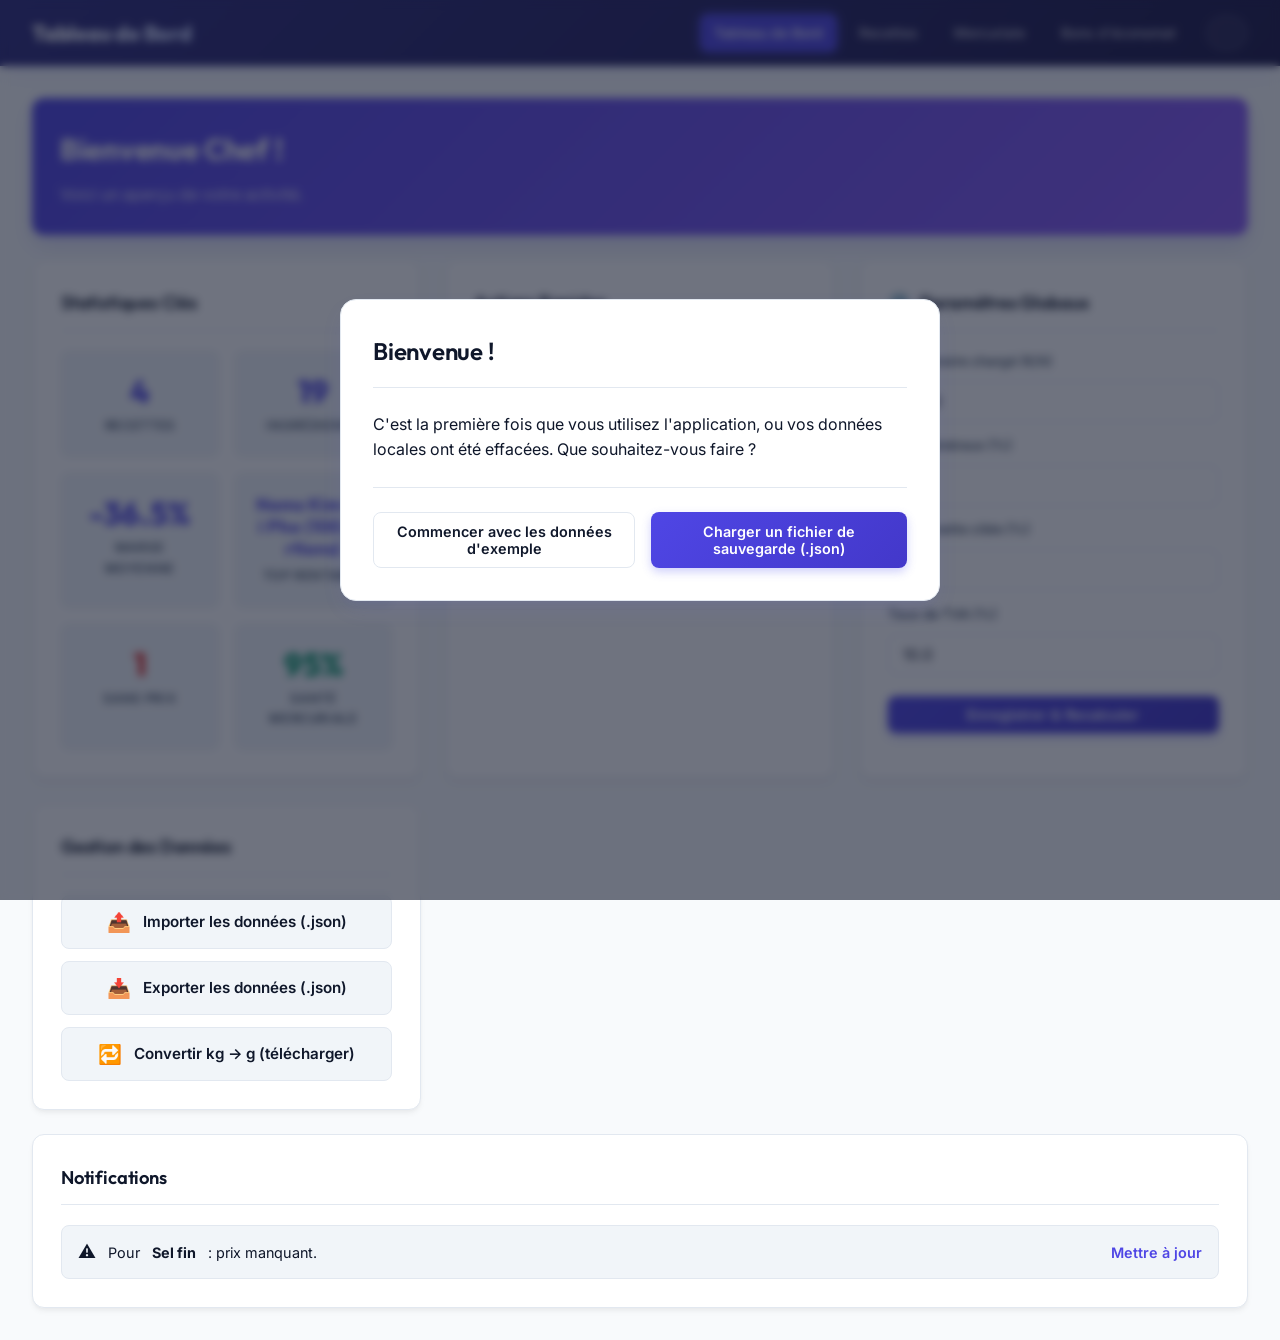
==== commit 0c922863: "set constantes" ====
--- a/index.html
+++ b/index.html
@@ -73,6 +73,34 @@
                 </div>
             </div>
 
+            <!-- Paramètres de Simulation Globaux -->
+            <div class="card">
+                <h3><span class="icon">⚙️</span> Paramètres Globaux</h3>
+                <form id="global-settings-form">
+                    <div style="display: flex; flex-direction: column; gap: 0.85rem; margin-top: 0.5rem;">
+                        <div class="form-group">
+                            <label for="settings-hourly-rate">Coût horaire chargé (€/h)</label>
+                            <input type="number" id="settings-hourly-rate" step="0.1" min="0" required>
+                        </div>
+                        <div class="form-group">
+                            <label for="settings-overhead">Frais généraux (%)</label>
+                            <input type="number" id="settings-overhead" step="1" min="0" max="100" required>
+                        </div>
+                        <div class="form-group">
+                            <label for="settings-target-margin">Marge nette cible (%)</label>
+                            <input type="number" id="settings-target-margin" step="1" min="0" max="100" required>
+                        </div>
+                        <div class="form-group">
+                            <label for="settings-vat">Taux de TVA (%)</label>
+                            <input type="number" id="settings-vat" step="0.1" min="0" max="100" required>
+                        </div>
+                        <button type="submit" class="button-primary" style="width: 100%; margin-top: 0.5rem;">
+                            Enregistrer & Recalculer
+                        </button>
+                    </div>
+                </form>
+            </div>
+
             <!-- Gestion des données -->
             <div class="card">
                 <h3>Gestion des Données</h3>
--- a/style.css
+++ b/style.css
@@ -381,13 +381,16 @@
     background: var(--card-background);
     border-radius: var(--border-radius);
     box-shadow: var(--shadow);
-    overflow: hidden;
-    border: 1px solid var(--border-color);
+    overflow: auto;
+    max-height: 70vh;
+    border: 1px solid var(--border-color);
+    position: relative;
 }
 
 table {
     width: 100%;
-    border-collapse: collapse;
+    border-collapse: separate;
+    border-spacing: 0;
     text-align: left;
 }
 
@@ -396,7 +399,20 @@
     border-bottom: 1px solid var(--border-color);
 }
 
+#recipes-table th:first-child,
+#recipes-table td:first-child {
+    width: 30%;
+}
+
+#mercuriale-table th:first-child,
+#mercuriale-table td:first-child {
+    width: 35%;
+}
+
 th {
+    position: sticky;
+    top: 0;
+    z-index: 10;
     background-color: var(--border-light);
     color: var(--text-light);
     font-weight: 600;
@@ -404,6 +420,7 @@
     text-transform: uppercase;
     letter-spacing: 0.05em;
     user-select: none;
+    box-shadow: inset 0 -1px 0 var(--border-color);
 }
 
 th.sortable {
@@ -988,6 +1005,154 @@
 
 #notifications-list .icon {
     font-size: 1.1rem;
+}
+
+/* --- Details Modal Layout --- */
+.modal-content.modal-large {
+    max-width: 900px;
+    width: 95%;
+}
+
+.details-layout {
+    display: flex;
+    flex-direction: column;
+    gap: 1.5rem;
+    max-height: 70vh;
+    overflow-y: auto;
+    padding-right: 0.5rem;
+}
+
+.details-header-info {
+    border-bottom: 2px solid var(--border-color);
+    padding-bottom: 1rem;
+    flex-shrink: 0;
+}
+
+.details-header-info h2 {
+    font-size: 1.75rem;
+    font-weight: 700;
+    color: var(--text-color);
+    margin-bottom: 0.5rem;
+}
+
+.details-meta-grid {
+    display: grid;
+    grid-template-columns: repeat(auto-fit, minmax(180px, 1fr));
+    gap: 1rem;
+    font-size: 0.95rem;
+    color: var(--text-light);
+}
+
+.details-grid-kpis {
+    display: grid;
+    grid-template-columns: repeat(auto-fit, minmax(220px, 1fr));
+    gap: 1rem;
+    flex-shrink: 0;
+}
+
+.kpi-card {
+    background-color: var(--border-light);
+    border: 1px solid var(--border-color);
+    border-radius: var(--border-radius-sm);
+    padding: 1rem 1.25rem;
+    display: flex;
+    flex-direction: column;
+    gap: 0.25rem;
+    transition: var(--transition);
+}
+
+.kpi-card:hover {
+    transform: translateY(-2px);
+    box-shadow: var(--shadow-sm);
+}
+
+.kpi-label {
+    font-size: 0.75rem;
+    text-transform: uppercase;
+    color: var(--text-muted);
+    font-weight: 600;
+    letter-spacing: 0.05em;
+}
+
+.kpi-value {
+    font-size: 1.25rem;
+    font-weight: 750;
+    color: var(--text-color);
+}
+
+.details-section-title {
+    font-size: 1.1rem;
+    font-weight: 700;
+    color: var(--text-color);
+    border-bottom: 1px solid var(--border-color);
+    padding-bottom: 0.5rem;
+    margin-top: 0.5rem;
+    flex-shrink: 0;
+}
+
+.details-ingredients-list-wrapper {
+    border: 1px solid var(--border-color);
+    border-radius: var(--border-radius-sm);
+    overflow: hidden;
+    flex-shrink: 0;
+}
+
+.details-ingredients-table {
+    width: 100%;
+    border-collapse: separate;
+    border-spacing: 0;
+    font-size: 0.9rem;
+}
+
+.details-ingredients-table th {
+    position: static;
+    background-color: var(--border-light);
+    padding: 0.625rem 1rem;
+    font-size: 0.75rem;
+    text-transform: uppercase;
+    letter-spacing: 0.05em;
+    color: var(--text-light);
+    box-shadow: none;
+    border-bottom: 1px solid var(--border-color);
+}
+
+.details-ingredients-table td {
+    padding: 0.75rem 1rem;
+    border-bottom: 1px solid var(--border-color);
+}
+
+.details-ingredients-table tr:last-child td {
+    border-bottom: none;
+}
+
+.details-steps-box {
+    background-color: var(--border-light);
+    border: 1px solid var(--border-color);
+    border-radius: var(--border-radius-sm);
+    padding: 1rem 1.25rem;
+    font-size: 0.95rem;
+    line-height: 1.6;
+    color: var(--text-light);
+    flex-shrink: 0;
+}
+
+.details-allergens-box {
+    display: flex;
+    flex-wrap: wrap;
+    gap: 0.5rem;
+    flex-shrink: 0;
+}
+
+.allergen-badge-item {
+    background-color: var(--border-light);
+    border: 1px solid var(--border-color);
+    border-radius: 20px;
+    padding: 0.35rem 0.85rem;
+    font-size: 0.85rem;
+    font-weight: 600;
+    display: inline-flex;
+    align-items: center;
+    gap: 0.35rem;
 }
 
 /* --- Print Styles --- */
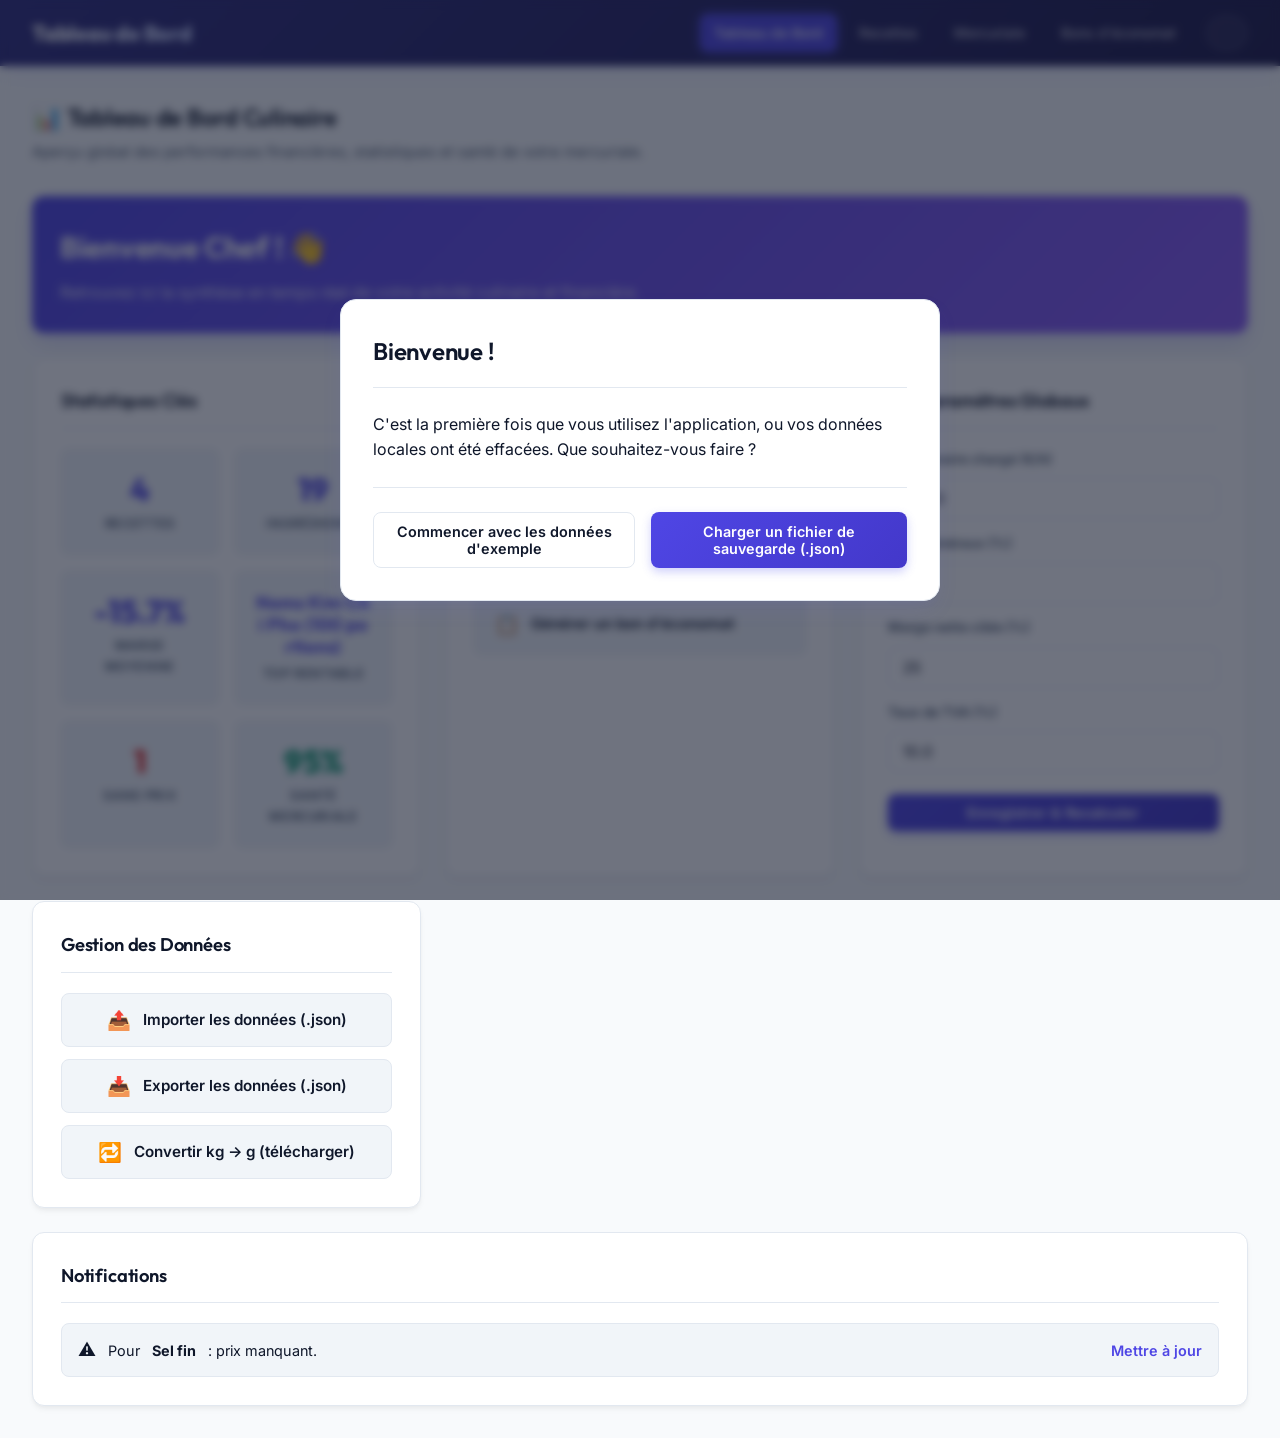
==== commit c785b3bb: "maj et opti" ====
--- a/index.html
+++ b/index.html
@@ -19,11 +19,18 @@
     </header>
 
     <main id="app-container">
+        <div class="page-header">
+            <div>
+                <h2>📊 Tableau de Bord Culinaire</h2>
+                <p class="page-subtitle">Aperçu global des performances financières, statistiques et santé de votre mercuriale.</p>
+            </div>
+        </div>
+
         <div class="dashboard-grid">
             <!-- Section de bienvenue et statistiques -->
             <div class="card card-welcome">
-                <h2>Bienvenue Chef !</h2>
-                <p>Voici un aperçu de votre activité.</p>
+                <h2>Bienvenue Chef ! 👋</h2>
+                <p>Retrouvez ici la synthèse en temps réel de votre activité culinaire et financière.</p>
             </div>
 
             <!-- Statistiques clés -->
--- a/style.css
+++ b/style.css
@@ -1007,174 +1007,1277 @@
     font-size: 1.1rem;
 }
 
-/* --- Details Modal Layout --- */
-.modal-content.modal-large {
-    max-width: 900px;
+/* --- Details & Edit Modal Layout (Modern SaaS Grid Inspired by aperçu_recette.png) --- */
+.modal-content.modal-extra-large {
+    max-width: 1150px;
     width: 95%;
-}
-
-.details-layout {
+    border-radius: var(--border-radius-lg);
+    padding: 2rem;
+    box-shadow: 0 25px 50px -12px rgba(0, 0, 0, 0.25);
+    background-color: var(--card-background);
+}
+
+.recipe-modal-header {
+    display: flex;
+    justify-content: space-between;
+    align-items: flex-start;
+    padding-bottom: 1.25rem;
+    margin-bottom: 1.5rem;
+    border-bottom: 1px solid var(--border-color);
+}
+
+.recipe-modal-title-area h2 {
+    font-size: 1.85rem;
+    font-weight: 800;
+    color: var(--text-color);
+    margin-bottom: 0.4rem;
+    font-family: var(--font-headings);
+    letter-spacing: -0.02em;
+}
+
+.recipe-modal-subtitle {
+    display: flex;
+    align-items: center;
+    gap: 0.65rem;
+    flex-wrap: wrap;
+    font-size: 0.88rem;
+    color: var(--text-light);
+}
+
+.recipe-meta-pill {
+    background-color: var(--border-light);
+    border: 1px solid var(--border-color);
+    padding: 0.25rem 0.75rem;
+    border-radius: 9999px;
+    font-weight: 600;
+}
+
+.modal-close-icon-btn {
+    background: var(--border-light);
+    border: 1px solid var(--border-color);
+    color: var(--text-light);
+    font-size: 1.1rem;
+    width: 36px;
+    height: 36px;
+    border-radius: 50%;
+    display: flex;
+    align-items: center;
+    justify-content: center;
+    cursor: pointer;
+    transition: var(--transition);
+    flex-shrink: 0;
+}
+
+.modal-close-icon-btn:hover {
+    background-color: var(--margin-low-bg);
+    color: var(--margin-low);
+    border-color: rgba(220, 38, 38, 0.3);
+    transform: rotate(90deg);
+}
+
+/* --- Top KPI Summary Grid (4 Banner Cards) --- */
+.recipe-kpis-banner {
+    display: grid;
+    grid-template-columns: repeat(4, 1fr);
+    gap: 1.25rem;
+    margin-bottom: 1.75rem;
+}
+
+.kpi-banner-card {
+    background: var(--card-background);
+    border-radius: var(--border-radius);
+    padding: 1.15rem 1.25rem;
+    border: 1px solid var(--border-color);
     display: flex;
     flex-direction: column;
-    gap: 1.5rem;
-    max-height: 70vh;
-    overflow-y: auto;
-    padding-right: 0.5rem;
-}
-
-.details-header-info {
-    border-bottom: 2px solid var(--border-color);
-    padding-bottom: 1rem;
-    flex-shrink: 0;
-}
-
-.details-header-info h2 {
-    font-size: 1.75rem;
-    font-weight: 700;
-    color: var(--text-color);
-    margin-bottom: 0.5rem;
-}
-
-.details-meta-grid {
-    display: grid;
-    grid-template-columns: repeat(auto-fit, minmax(180px, 1fr));
-    gap: 1rem;
-    font-size: 0.95rem;
-    color: var(--text-light);
-}
-
-.details-grid-kpis {
-    display: grid;
-    grid-template-columns: repeat(auto-fit, minmax(220px, 1fr));
-    gap: 1rem;
-    flex-shrink: 0;
-}
-
-.kpi-card {
-    background-color: var(--border-light);
-    border: 1px solid var(--border-color);
-    border-radius: var(--border-radius-sm);
-    padding: 1rem 1.25rem;
-    display: flex;
-    flex-direction: column;
-    gap: 0.25rem;
+    gap: 0.3rem;
     transition: var(--transition);
-}
-
-.kpi-card:hover {
+    box-shadow: var(--shadow-sm);
+}
+
+.kpi-banner-card:hover {
     transform: translateY(-2px);
-    box-shadow: var(--shadow-sm);
-}
-
-.kpi-label {
-    font-size: 0.75rem;
-    text-transform: uppercase;
-    color: var(--text-muted);
+    box-shadow: var(--shadow);
+}
+
+.kpi-banner-card.kpi-green {
+    background: linear-gradient(135deg, rgba(16, 185, 129, 0.08) 0%, rgba(16, 185, 129, 0.02) 100%);
+    border-color: rgba(16, 185, 129, 0.3);
+}
+
+.kpi-banner-card.kpi-blue {
+    background: linear-gradient(135deg, rgba(59, 130, 246, 0.08) 0%, rgba(59, 130, 246, 0.02) 100%);
+    border-color: rgba(59, 130, 246, 0.3);
+}
+
+.kpi-banner-card.kpi-amber {
+    background: linear-gradient(135deg, rgba(245, 158, 11, 0.08) 0%, rgba(245, 158, 11, 0.02) 100%);
+    border-color: rgba(245, 158, 11, 0.3);
+}
+
+.kpi-banner-card.kpi-red {
+    background: linear-gradient(135deg, rgba(239, 68, 68, 0.08) 0%, rgba(239, 68, 68, 0.02) 100%);
+    border-color: rgba(239, 68, 68, 0.3);
+}
+
+.kpi-banner-card.kpi-purple {
+    background: linear-gradient(135deg, rgba(139, 92, 246, 0.08) 0%, rgba(139, 92, 246, 0.02) 100%);
+    border-color: rgba(139, 92, 246, 0.3);
+}
+
+.kpi-banner-label {
+    font-size: 0.78rem;
     font-weight: 600;
-    letter-spacing: 0.05em;
-}
-
-.kpi-value {
-    font-size: 1.25rem;
-    font-weight: 750;
-    color: var(--text-color);
-}
-
-.details-section-title {
-    font-size: 1.1rem;
-    font-weight: 700;
-    color: var(--text-color);
-    border-bottom: 1px solid var(--border-color);
-    padding-bottom: 0.5rem;
-    margin-top: 0.5rem;
-    flex-shrink: 0;
-}
-
-.details-ingredients-list-wrapper {
-    border: 1px solid var(--border-color);
-    border-radius: var(--border-radius-sm);
-    overflow: hidden;
-    flex-shrink: 0;
-}
-
-.details-ingredients-table {
-    width: 100%;
-    border-collapse: separate;
-    border-spacing: 0;
-    font-size: 0.9rem;
-}
-
-.details-ingredients-table th {
-    position: static;
-    background-color: var(--border-light);
-    padding: 0.625rem 1rem;
-    font-size: 0.75rem;
     text-transform: uppercase;
     letter-spacing: 0.05em;
     color: var(--text-light);
-    box-shadow: none;
-    border-bottom: 1px solid var(--border-color);
-}
-
-.details-ingredients-table td {
-    padding: 0.75rem 1rem;
-    border-bottom: 1px solid var(--border-color);
-}
-
-.details-ingredients-table tr:last-child td {
-    border-bottom: none;
-}
-
-.details-steps-box {
+}
+
+.kpi-banner-value {
+    font-size: 1.45rem;
+    font-weight: 800;
+    color: var(--text-color);
+    font-family: var(--font-headings);
+    line-height: 1.2;
+}
+
+.kpi-banner-sub {
+    font-size: 0.8rem;
+    color: var(--text-muted);
+}
+
+/* --- Main 2-Column Grid Layout --- */
+.recipe-details-main-grid {
+    display: grid;
+    grid-template-columns: 1fr 340px;
+    gap: 1.5rem;
+    align-items: stretch;
+}
+
+.recipe-panel-card {
+    background-color: var(--card-background);
+    border: 1px solid var(--border-color);
+    border-radius: var(--border-radius-lg);
+    padding: 1.35rem 1.5rem;
+    box-shadow: var(--shadow-sm);
+    margin-bottom: 1.25rem;
+}
+
+.recipe-panel-card:last-child {
+    margin-bottom: 0;
+}
+
+.recipe-panel-header {
+    font-size: 1.15rem;
+    font-weight: 700;
+    color: var(--text-color);
+    margin-bottom: 1.1rem;
+    display: flex;
+    align-items: center;
+    justify-content: space-between;
+    font-family: var(--font-headings);
+    border-bottom: 1px solid var(--border-light);
+    padding-bottom: 0.5rem;
+}
+
+/* --- Ingredients Detail Table --- */
+.ingredients-detail-table {
+    width: 100%;
+    border-collapse: collapse;
+    font-size: 0.9rem;
+}
+
+.ingredients-detail-table th {
+    background-color: transparent;
+    border-bottom: 2px solid var(--border-color);
+    padding: 0.65rem 0.75rem;
+    text-transform: uppercase;
+    font-size: 0.75rem;
+    font-weight: 700;
+    color: var(--text-light);
+    letter-spacing: 0.05em;
+}
+
+.ingredients-detail-table td {
+    padding: 0.75rem;
+    border-bottom: 1px solid var(--border-light);
+    vertical-align: middle;
+}
+
+.ingredients-detail-table tr:hover td {
+    background-color: rgba(99, 102, 241, 0.02);
+}
+
+/* --- Allergens Container in Details --- */
+.allergens-pills-container {
+    display: flex;
+    flex-wrap: wrap;
+    gap: 0.65rem;
+    margin-top: 0.25rem;
+}
+
+.allergen-pill {
+    display: inline-flex;
+    align-items: center;
+    gap: 0.4rem;
+    padding: 0.4rem 0.85rem;
+    border-radius: 9999px;
+    font-size: 0.85rem;
+    font-weight: 600;
     background-color: var(--border-light);
+    border: 1px solid var(--border-color);
+    color: var(--text-color);
+    transition: var(--transition);
+}
+
+.allergen-pill:hover {
+    transform: translateY(-1px);
+    box-shadow: var(--shadow-sm);
+}
+
+.allergen-pill-none {
+    background-color: var(--success-bg);
+    color: var(--success-color);
+    border-color: rgba(16, 185, 129, 0.25);
+}
+
+/* --- Right Panel (Rentabilité & Tarification) --- */
+.rentability-hero-price {
+    margin-bottom: 1.25rem;
+    background: var(--border-light);
     border: 1px solid var(--border-color);
     border-radius: var(--border-radius-sm);
     padding: 1rem 1.25rem;
+    text-align: center;
+}
+
+.rentability-price-label {
+    font-size: 0.8rem;
+    font-weight: 600;
+    text-transform: uppercase;
+    color: var(--text-light);
+    margin-bottom: 0.2rem;
+    letter-spacing: 0.05em;
+}
+
+.rentability-price-value-ht {
+    font-size: 2.1rem;
+    font-weight: 800;
+    color: var(--margin-high);
+    font-family: var(--font-headings);
+    line-height: 1.1;
+}
+
+.rentability-price-value-ttc {
+    font-size: 1rem;
+    font-weight: 600;
+    color: var(--text-light);
+    margin-top: 0.35rem;
+}
+
+/* Net Margin Progress Bar */
+.margin-progress-section {
+    margin: 1.25rem 0;
+}
+
+.margin-progress-bar-bg {
+    width: 100%;
+    height: 12px;
+    background-color: var(--border-color);
+    border-radius: 9999px;
+    overflow: hidden;
+}
+
+.margin-progress-bar-fill {
+    height: 100%;
+    border-radius: 9999px;
+    transition: width 0.5s ease-out;
+}
+
+.margin-progress-bar-fill.fill-high { background-color: #10b981; }
+.margin-progress-bar-fill.fill-medium { background-color: #f59e0b; }
+.margin-progress-bar-fill.fill-low { background-color: #ef4444; }
+
+.margin-target-status {
+    font-size: 0.85rem;
+    font-weight: 700;
+    display: flex;
+    align-items: center;
+    gap: 0.35rem;
+}
+
+.status-high { color: var(--margin-high); }
+.status-medium { color: var(--margin-medium); }
+.status-low { color: var(--margin-low); }
+
+/* Friendly Alert Card */
+.friendly-alert-card {
+    background: #fff7ed;
+    border: 1px solid #fed7aa;
+    border-radius: var(--border-radius-sm);
+    padding: 1rem;
+    margin: 1.25rem 0;
+    font-size: 0.88rem;
+    line-height: 1.5;
+    color: #9a3412;
+}
+
+body.dark-mode .friendly-alert-card {
+    background: rgba(249, 115, 22, 0.12);
+    border-color: rgba(249, 115, 22, 0.3);
+    color: #fdba74;
+}
+
+.friendly-alert-card.alert-success {
+    background: #f0fdf4;
+    border-color: #bbf7d0;
+    color: #166534;
+}
+
+body.dark-mode .friendly-alert-card.alert-success {
+    background: rgba(16, 185, 129, 0.12);
+    border-color: rgba(16, 185, 129, 0.3);
+    color: #6ee7b7;
+}
+
+.friendly-alert-card.alert-danger {
+    background: #fef2f2;
+    border-color: #fecaca;
+    color: #991b1b;
+}
+
+body.dark-mode .friendly-alert-card.alert-danger {
+    background: rgba(239, 68, 68, 0.12);
+    border-color: rgba(239, 68, 68, 0.3);
+    color: #fca5a5;
+}
+
+.friendly-alert-title {
+    font-weight: 700;
+    margin-bottom: 0.35rem;
     font-size: 0.95rem;
-    line-height: 1.6;
+}
+
+/* Complementary Stats List */
+.rentability-stats-list {
+    display: flex;
+    flex-direction: column;
+    gap: 0.65rem;
+    border-top: 1px solid var(--border-color);
+    padding-top: 1rem;
+    margin-top: 1rem;
+    font-size: 0.88rem;
+}
+
+.rentability-stat-item {
+    display: flex;
+    justify-content: space-between;
+    align-items: center;
+}
+
+.rentability-stat-label {
     color: var(--text-light);
-    flex-shrink: 0;
-}
-
-.details-allergens-box {
-    display: flex;
+}
+
+.rentability-stat-value {
+    font-weight: 700;
+    color: var(--text-color);
+}
+
+/* Actions in Right Panel */
+.recipe-actions-row {
+    display: flex;
+    gap: 0.5rem;
     flex-wrap: wrap;
-    gap: 0.5rem;
-    flex-shrink: 0;
-}
-
-.allergen-badge-item {
-    background-color: var(--border-light);
-    border: 1px solid var(--border-color);
-    border-radius: 20px;
-    padding: 0.35rem 0.85rem;
+    margin-top: 1.25rem;
+    padding-top: 1.25rem;
+    border-top: 1px solid var(--border-color);
+}
+
+.recipe-actions-row button {
+    flex: 1;
+    min-width: 90px;
+    padding: 0.6rem 0.75rem;
     font-size: 0.85rem;
     font-weight: 600;
     display: inline-flex;
     align-items: center;
+    justify-content: center;
     gap: 0.35rem;
 }
 
-/* --- Print Styles --- */
+/* --- Styles pour l'Aperçu des Allergènes dans le Formulaire --- */
+.allergen-preview-container {
+    padding: 0.4rem 0.2rem;
+}
+
+.no-allergen-preview {
+    display: inline-flex;
+    align-items: center;
+    gap: 0.4rem;
+    color: #10b981;
+    font-weight: 600;
+    font-size: 0.85rem;
+    background: rgba(16, 185, 129, 0.08);
+    padding: 0.4rem 0.75rem;
+    border-radius: var(--border-radius-sm);
+    border: 1px solid rgba(16, 185, 129, 0.2);
+}
+
+.allergen-warning {
+    color: var(--color-warning);
+    font-size: 0.82rem;
+    font-weight: 600;
+    display: block;
+    margin-bottom: 0.4rem;
+}
+
+.allergen-preview-list {
+    display: flex;
+    flex-wrap: wrap;
+    gap: 0.4rem;
+    margin-top: 0.3rem;
+}
+
+.allergen-preview-item {
+    display: inline-flex;
+    align-items: center;
+    gap: 0.35rem;
+    padding: 0.25rem 0.65rem;
+    background-color: rgba(234, 88, 12, 0.1);
+    color: #c2410c;
+    border: 1px solid rgba(234, 88, 12, 0.25);
+    border-radius: 20px;
+    font-size: 0.8rem;
+    font-weight: 600;
+}
+
+[data-theme="dark"] .allergen-preview-item {
+    background-color: rgba(234, 88, 12, 0.2);
+    color: #fb923c;
+    border-color: rgba(251, 146, 60, 0.3);
+}
+
+/* --- Responsive Media Query for Modals --- */
+@media (max-width: 900px) {
+    .recipe-kpis-banner {
+        grid-template-columns: repeat(2, 1fr);
+    }
+
+    .recipe-details-main-grid {
+        grid-template-columns: 1fr;
+    }
+}
+
+/* --- Masquage par défaut sur écran --- */
+#calculation-audit-print-area {
+    display: none;
+}
+
+/* --- Feuille d'Audit de Calculs (Styles Formels pour Impression Client) --- */
+.audit-sheet {
+    font-family: system-ui, -apple-system, "Segoe UI", Roboto, Arial, sans-serif;
+    color: #111827;
+    background: #ffffff;
+    padding: 0.25rem;
+    font-size: 0.84rem;
+    line-height: 1.35;
+}
+
+.audit-header {
+    display: flex;
+    justify-content: space-between;
+    align-items: flex-start;
+    border-bottom: 2px solid #0f172a;
+    padding-bottom: 0.4rem;
+    margin-bottom: 0.6rem;
+}
+
+.audit-title-block h1 {
+    font-size: 1.1rem;
+    font-weight: 800;
+    margin: 0;
+    color: #0f172a;
+    letter-spacing: -0.01em;
+}
+
+.audit-subtitle {
+    font-size: 0.78rem;
+    color: #475569;
+    margin-top: 0.15rem;
+}
+
+.audit-meta-block {
+    text-align: right;
+    font-size: 0.8rem;
+    color: #334155;
+}
+
+.audit-section {
+    margin-bottom: 0.55rem;
+}
+
+.audit-section h2 {
+    font-size: 0.8rem;
+    font-weight: 700;
+    color: #0f172a;
+    background: #f1f5f9;
+    padding: 0.2rem 0.5rem;
+    border-left: 3px solid #2563eb;
+    margin: 0 0 0.35rem 0;
+    text-transform: uppercase;
+    letter-spacing: 0.03em;
+}
+
+.audit-grid-4 {
+    display: grid;
+    grid-template-columns: repeat(4, 1fr);
+    gap: 0.4rem;
+    margin-bottom: 0.35rem;
+}
+
+.audit-card {
+    border: 1px solid #cbd5e1;
+    padding: 0.3rem 0.5rem;
+    border-radius: 4px;
+    background: #f8fafc;
+    text-align: center;
+}
+
+.audit-card .card-label {
+    display: block;
+    font-size: 0.7rem;
+    color: #64748b;
+    font-weight: 600;
+}
+
+.audit-card .card-value {
+    display: block;
+    font-size: 0.9rem;
+    font-weight: 700;
+    color: #0f172a;
+    margin-top: 0.1rem;
+}
+
+.audit-params-list {
+    font-size: 0.75rem;
+    color: #475569;
+    text-align: center;
+    background: #f8fafc;
+    padding: 0.2rem;
+    border: 1px solid #e2e8f0;
+    border-radius: 4px;
+}
+
+/* Interdiction stricte de la transformation responsive pour la feuille d'audit */
+.audit-table {
+    display: table !important;
+    width: 100% !important;
+    table-layout: fixed !important;
+    border-collapse: collapse !important;
+    font-size: 0.78rem !important;
+    margin-top: 0.2rem !important;
+}
+
+.audit-table thead {
+    display: table-header-group !important;
+}
+
+.audit-table tbody {
+    display: table-row-group !important;
+}
+
+.audit-table tfoot {
+    display: table-footer-group !important;
+}
+
+.audit-table tr {
+    display: table-row !important;
+    background: transparent !important;
+    border: none !important;
+    border-radius: 0 !important;
+    margin-bottom: 0 !important;
+    padding: 0 !important;
+    box-shadow: none !important;
+}
+
+.audit-table th,
+.audit-table td {
+    display: table-cell !important;
+    word-wrap: break-word !important;
+    overflow-wrap: break-word !important;
+}
+
+.audit-table td::before,
+.audit-table th::before {
+    content: none !important;
+    display: none !important;
+}
+
+.audit-table th {
+    background-color: #e2e8f0 !important;
+    color: #0f172a !important;
+    font-weight: 700 !important;
+    padding: 0.3rem 0.4rem !important;
+    border: 1px solid #cbd5e1 !important;
+    text-align: left !important;
+    font-size: 0.73rem !important;
+}
+
+.audit-table td {
+    padding: 0.25rem 0.4rem !important;
+    border: 1px solid #e2e8f0 !important;
+}
+
+.audit-table th.col-num { width: 5% !important; text-align: center !important; }
+.audit-table th.col-name { width: 38% !important; }
+.audit-table th.col-qty { width: 19% !important; text-align: right !important; }
+.audit-table th.col-pu { width: 19% !important; text-align: right !important; }
+.audit-table th.col-total { width: 19% !important; text-align: right !important; }
+
+.audit-table tfoot td {
+    border-top: 2px solid #0f172a !important;
+    background-color: #f8fafc !important;
+    padding: 0.3rem 0.4rem !important;
+}
+
+.audit-table tfoot tr.highlight-row td {
+    background-color: #eff6ff !important;
+    color: #1e40af !important;
+}
+
+/* Grilles de formules 3 colonnes */
+.audit-formula-grid {
+    display: flex;
+    flex-direction: column;
+    gap: 0.15rem;
+    background: #f8fafc;
+    border: 1px solid #cbd5e1;
+    border-radius: 4px;
+    padding: 0.3rem 0.45rem;
+}
+
+.audit-formula-grid.highlight {
+    background: #f0fdf4;
+    border: 1px solid #bbf7d0;
+    border-left: 3px solid #16a34a;
+}
+
+.audit-formula-row {
+    display: flex;
+    justify-content: space-between;
+    align-items: center;
+    padding: 0.18rem 0.25rem;
+    font-size: 0.77rem;
+    border-bottom: 1px dashed #e2e8f0;
+}
+
+.audit-formula-row:last-child {
+    border-bottom: none;
+}
+
+.audit-formula-row.bold-row {
+    font-weight: 700;
+    background-color: #f1f5f9;
+}
+
+.audit-formula-row.highlight-row {
+    font-weight: 700;
+    background-color: #eff6ff;
+    color: #1d4ed8;
+}
+
+.formula-label {
+    flex: 1.2;
+    color: #334155;
+    font-weight: 600;
+}
+
+.formula-expr {
+    flex: 1.5;
+    text-align: center;
+    font-family: ui-monospace, SFMono-Regular, Menlo, Monaco, Consolas, monospace;
+    font-size: 0.74rem;
+    color: #475569;
+}
+
+.formula-val {
+    flex: 1;
+    text-align: right;
+    font-weight: 700;
+    font-family: ui-monospace, SFMono-Regular, Menlo, Monaco, Consolas, monospace;
+    color: #0f172a;
+}
+
+.audit-footer {
+    margin-top: 0.55rem;
+    padding-top: 0.35rem;
+    border-top: 1px solid #e2e8f0;
+    font-size: 0.68rem;
+    color: #64748b;
+    text-align: center;
+}
+
+/* --- Bon d'Économat Page Styles (Modern DA & High Contrast) --- */
+.bon-economat-container {
+    max-width: 1200px;
+    margin: 0 auto;
+}
+
+.page-subtitle {
+    font-size: 0.92rem;
+    color: var(--text-light);
+    margin-top: 0.25rem;
+}
+
+.bon-economat-card {
+    border-top: 4px solid var(--primary-color);
+    padding: 1.5rem 1.75rem;
+    margin-bottom: 2rem;
+}
+
+.card-header-title {
+    display: flex;
+    justify-content: space-between;
+    align-items: center;
+    margin-bottom: 1.25rem;
+    flex-wrap: wrap;
+    gap: 0.5rem;
+}
+
+.card-header-title h3 {
+    font-size: 1.25rem;
+    font-weight: 700;
+    font-family: var(--font-headings);
+    color: var(--text-color);
+    margin: 0;
+}
+
+.card-subtitle-badge {
+    font-size: 0.75rem;
+    font-weight: 700;
+    text-transform: uppercase;
+    letter-spacing: 0.04em;
+    background-color: var(--border-light);
+    color: var(--primary-color);
+    border: 1px solid var(--border-color);
+    padding: 0.25rem 0.75rem;
+    border-radius: 9999px;
+}
+
+.recipe-selection-grid {
+    display: flex;
+    flex-direction: column;
+    gap: 0.85rem;
+}
+
+.recipe-selector-row {
+    display: flex;
+    align-items: flex-end;
+    gap: 1rem;
+    background-color: var(--border-light);
+    border: 1px solid var(--border-color);
+    border-radius: var(--border-radius-sm);
+    padding: 1rem 1.25rem;
+    transition: var(--transition);
+}
+
+.recipe-selector-row:hover {
+    border-color: var(--primary-color);
+    box-shadow: var(--shadow-sm);
+}
+
+.selector-field {
+    display: flex;
+    flex-direction: column;
+}
+
+.selector-field-main {
+    flex: 3;
+}
+
+.selector-field-qty {
+    flex: 1;
+    min-width: 140px;
+}
+
+.selector-field-btn {
+    flex-shrink: 0;
+}
+
+.field-label {
+    font-size: 0.78rem;
+    font-weight: 700;
+    color: var(--text-light);
+    margin-bottom: 0.4rem;
+    text-transform: uppercase;
+    letter-spacing: 0.03em;
+}
+
+.recipe-select,
+.portions-input {
+    width: 100%;
+    padding: 0.65rem 0.9rem;
+    border: 1px solid var(--border-color);
+    border-radius: var(--border-radius-sm);
+    font-size: 0.95rem;
+    background-color: var(--card-background);
+    color: var(--text-color);
+    font-family: var(--font-family);
+    transition: var(--transition);
+}
+
+.recipe-select:focus,
+.portions-input:focus {
+    border-color: var(--primary-color);
+    outline: none;
+    box-shadow: 0 0 0 3px rgba(79, 70, 229, 0.15);
+}
+
+.button-danger-subtle {
+    background-color: rgba(220, 38, 38, 0.08);
+    color: #dc2626;
+    border: 1px solid rgba(220, 38, 38, 0.2);
+    height: 42px;
+    width: 42px;
+    border-radius: var(--border-radius-sm);
+    display: flex;
+    align-items: center;
+    justify-content: center;
+    cursor: pointer;
+    font-size: 1.1rem;
+    transition: var(--transition);
+}
+
+.button-danger-subtle:hover {
+    background-color: #dc2626;
+    color: #ffffff;
+    border-color: #dc2626;
+    transform: scale(1.05);
+}
+
+.bon-economat-actions {
+    display: flex;
+    justify-content: space-between;
+    align-items: center;
+    gap: 1rem;
+    margin-top: 1.5rem;
+    padding-top: 1.25rem;
+    border-top: 1px solid var(--border-color);
+    flex-wrap: wrap;
+}
+
+.btn-with-icon {
+    display: inline-flex;
+    align-items: center;
+    gap: 0.5rem;
+    font-weight: 600;
+}
+
+.btn-lg {
+    padding: 0.75rem 1.5rem;
+    font-size: 1rem;
+    box-shadow: var(--shadow);
+}
+
+/* --- Devis de Vente KPI Cards --- */
+.sales-quote-card {
+    border-top: 4px solid var(--accent-color);
+    padding: 1.5rem 1.75rem;
+    margin-bottom: 2rem;
+}
+
+.sales-quote-description {
+    font-size: 0.88rem;
+    color: var(--text-light);
+    margin-top: 0.2rem;
+}
+
+.sales-quote-grid {
+    display: grid;
+    grid-template-columns: repeat(auto-fit, minmax(230px, 1fr));
+    gap: 1.15rem;
+    margin-top: 1.25rem;
+}
+
+.quote-card {
+    background-color: var(--border-light);
+    border: 1px solid var(--border-color);
+    border-radius: var(--border-radius-sm);
+    padding: 1.15rem 1.25rem;
+    display: flex;
+    align-items: center;
+    gap: 1rem;
+    transition: var(--transition);
+}
+
+.quote-card:hover {
+    transform: translateY(-2px);
+    box-shadow: var(--shadow);
+    border-color: var(--primary-color);
+}
+
+.quote-card.quote-cost {
+    border-left: 4px solid var(--accent-color);
+}
+
+.quote-card.quote-profit {
+    background-color: var(--margin-high-bg);
+    border: 1px solid rgba(5, 150, 105, 0.3);
+}
+
+.quote-icon {
+    font-size: 1.6rem;
+    background-color: var(--card-background);
+    width: 48px;
+    height: 48px;
+    border-radius: 50%;
+    display: flex;
+    align-items: center;
+    justify-content: center;
+    box-shadow: var(--shadow-sm);
+    flex-shrink: 0;
+}
+
+.quote-info {
+    display: flex;
+    flex-direction: column;
+}
+
+.quote-label {
+    font-size: 0.75rem;
+    font-weight: 700;
+    text-transform: uppercase;
+    letter-spacing: 0.04em;
+    color: var(--text-light);
+}
+
+.quote-value {
+    font-size: 1.3rem;
+    font-weight: 800;
+    color: var(--text-color);
+    font-family: var(--font-headings);
+    margin-top: 0.15rem;
+}
+
+.quote-profit .quote-value {
+    color: var(--margin-high);
+}
+
+.margin-percent-pill {
+    font-size: 0.8rem;
+    background-color: rgba(5, 150, 105, 0.2);
+    color: var(--margin-high);
+    padding: 0.15rem 0.5rem;
+    border-radius: 9999px;
+    font-weight: 800;
+    margin-left: 0.35rem;
+    vertical-align: middle;
+}
+
+/* --- Results Toolbar & Tables --- */
+.results-header-bar {
+    display: flex;
+    justify-content: space-between;
+    align-items: center;
+    flex-wrap: wrap;
+    gap: 1rem;
+    margin: 2rem 0 1.25rem 0;
+    padding-bottom: 0.75rem;
+    border-bottom: 2px solid var(--border-color);
+}
+
+.results-title-group {
+    display: flex;
+    align-items: center;
+    gap: 0.85rem;
+}
+
+.results-title-group h2 {
+    font-size: 1.5rem;
+    font-weight: 800;
+    font-family: var(--font-headings);
+    margin: 0;
+}
+
+.badge-results-count {
+    background-color: var(--primary-color);
+    color: #ffffff;
+    font-size: 0.78rem;
+    font-weight: 700;
+    padding: 0.3rem 0.8rem;
+    border-radius: 9999px;
+}
+
+.bon-summary-card,
+.bon-recipe-card {
+    background-color: var(--card-background);
+    border-radius: var(--border-radius);
+    border: 1px solid var(--border-color);
+    padding: 1.5rem;
+    margin-bottom: 1.75rem;
+    box-shadow: var(--shadow-sm);
+}
+
+.card-description {
+    font-size: 0.88rem;
+    color: var(--text-light);
+    margin-top: 0.2rem;
+}
+
+.recipe-card-header {
+    display: flex;
+    justify-content: space-between;
+    align-items: center;
+    padding-bottom: 0.85rem;
+    margin-bottom: 1rem;
+    border-bottom: 1px solid var(--border-color);
+    flex-wrap: wrap;
+    gap: 0.5rem;
+}
+
+.recipe-card-title {
+    font-size: 1.2rem;
+    font-weight: 700;
+    font-family: var(--font-headings);
+    color: var(--text-color);
+    margin: 0;
+}
+
+.badge-recipe-cost {
+    background-color: var(--border-light);
+    border: 1px solid var(--border-color);
+    color: var(--primary-color);
+    font-weight: 800;
+    font-size: 0.88rem;
+    padding: 0.35rem 0.85rem;
+    border-radius: 9999px;
+}
+
+.bon-table {
+    width: 100%;
+    border-collapse: collapse;
+    font-size: 0.92rem;
+}
+
+.bon-table th {
+    background-color: var(--border-light);
+    color: var(--text-color);
+    font-weight: 700;
+    text-transform: uppercase;
+    font-size: 0.76rem;
+    letter-spacing: 0.04em;
+    padding: 0.85rem 1rem;
+    border-bottom: 2px solid var(--border-color);
+}
+
+.bon-table td {
+    padding: 0.75rem 1rem;
+    border-bottom: 1px solid var(--border-color);
+    color: var(--text-color);
+    vertical-align: middle;
+}
+
+.bon-table tbody tr:hover {
+    background-color: var(--border-light);
+}
+
+.bon-table tfoot td {
+    background-color: var(--border-light);
+    border-top: 2px solid var(--border-color);
+    padding: 0.85rem 1rem;
+}
+
+.badge-qty {
+    display: inline-block;
+    background-color: rgba(79, 70, 229, 0.1);
+    color: var(--primary-color);
+    font-weight: 800;
+    padding: 0.2rem 0.65rem;
+    border-radius: 6px;
+    font-size: 0.88rem;
+    font-family: ui-monospace, SFMono-Regular, monospace;
+}
+
+.badge-unit {
+    display: inline-block;
+    background-color: var(--border-light);
+    color: var(--text-light);
+    font-weight: 600;
+    padding: 0.15rem 0.55rem;
+    border-radius: 4px;
+    font-size: 0.8rem;
+    border: 1px solid var(--border-color);
+}
+
+.tabular-price {
+    font-family: ui-monospace, SFMono-Regular, monospace;
+    color: var(--text-light);
+    font-size: 0.9rem;
+}
+
+.tabular-price-bold {
+    font-family: ui-monospace, SFMono-Regular, monospace;
+    font-weight: 800;
+    color: var(--text-color);
+    font-size: 0.95rem;
+}
+
+.global-total-banner {
+    display: flex;
+    justify-content: space-between;
+    align-items: center;
+    background: linear-gradient(135deg, var(--secondary-color), var(--primary-color));
+    color: #ffffff;
+    padding: 1.15rem 1.6rem;
+    border-radius: var(--border-radius-sm);
+    margin-top: 1.5rem;
+    box-shadow: var(--shadow);
+}
+
+.total-banner-label {
+    font-size: 1.05rem;
+    font-weight: 700;
+    text-transform: uppercase;
+    letter-spacing: 0.04em;
+    opacity: 0.95;
+}
+
+.total-banner-value {
+    font-size: 1.65rem;
+    font-weight: 800;
+    font-family: var(--font-headings);
+}
+
+.section-title {
+    font-size: 1.3rem;
+    font-weight: 800;
+    font-family: var(--font-headings);
+    margin: 1.75rem 0 1.25rem 0;
+    color: var(--text-color);
+}
+
+/* Mode Sombre Adaptatif */
+body.dark-mode .badge-qty {
+    background-color: rgba(99, 102, 241, 0.2);
+    color: #a5b4fc;
+}
+
+body.dark-mode .quote-icon {
+    background-color: var(--border-light);
+}
+
+body.dark-mode .global-total-banner {
+    background: linear-gradient(135deg, #1e1b4b, #4338ca);
+}
+
+/* Responsive Bon d'Économat */
+@media (max-width: 768px) {
+    .recipe-selector-row {
+        flex-direction: column;
+        align-items: stretch;
+        gap: 0.75rem;
+    }
+
+    .selector-field-btn {
+        align-self: flex-end;
+    }
+
+    .bon-economat-actions {
+        flex-direction: column;
+    }
+
+    .bon-economat-actions button {
+        width: 100%;
+        justify-content: center;
+    }
+
+    .global-total-banner {
+        flex-direction: column;
+        gap: 0.5rem;
+        text-align: center;
+    }
+/* --- Styles des Cartes de Formulaire de Recette (UI/UX Moderne & Aérée) --- */
+.recipe-panel-card {
+    background: var(--card-background);
+    border: 1px solid var(--border-color);
+    border-radius: var(--border-radius-md);
+    padding: 1.5rem;
+    margin-bottom: 1.5rem;
+    box-shadow: 0 2px 8px rgba(0, 0, 0, 0.04);
+    transition: var(--transition);
+}
+
+.recipe-panel-card:hover {
+    border-color: rgba(37, 99, 235, 0.2);
+}
+
+.recipe-panel-card:last-child {
+    margin-bottom: 0;
+}
+
+.recipe-panel-header {
+    display: flex;
+    justify-content: space-between;
+    align-items: center;
+    font-weight: 700;
+    font-size: 1.05rem;
+    color: var(--text-color);
+    margin-bottom: 1.25rem;
+    padding-bottom: 0.65rem;
+    border-bottom: 2px solid var(--border-light);
+}
+
+@keyframes fadeInTab {
+    from { opacity: 0; transform: translateY(4px); }
+    to { opacity: 1; transform: translateY(0); }
+}
+
+/* --- Styles d'Impression PDF Dédiés --- */
 @media print {
-    header,
-    .button-primary,
-    .button-secondary,
-    .action-cell,
-    .header-actions,
-    .bon-economat-actions,
-    #theme-toggle-btn {
-        display: none !important;
-    }
-
-    body {
-        background-color: white !important;
+    *, *:before, *:after {
+        box-sizing: border-box !important;
+    }
+
+    html, body {
+        width: 100% !important;
+        height: auto !important;
+        margin: 0 !important;
+        padding: 0 !important;
+        background: white !important;
         color: black !important;
     }
 
-    .card {
-        border: 1px solid #ccc;
-        box-shadow: none !important;
-        break-inside: avoid;
+    body * {
+        visibility: hidden !important;
+    }
+
+    #calculation-audit-print-area,
+    #calculation-audit-print-area * {
+        visibility: visible !important;
+    }
+
+    #calculation-audit-print-area {
+        position: absolute !important;
+        left: 0 !important;
+        top: 0 !important;
+        width: 100% !important;
+        margin: 0 !important;
+        padding: 0 !important;
+        display: block !important;
+        background: white !important;
+        color: black !important;
+    }
+
+    .audit-sheet {
+        width: 100% !important;
+        max-width: 100% !important;
+        padding: 0 !important;
+        font-size: 8.5pt !important;
+    }
+
+    @page {
+        size: A4 portrait;
+        margin: 10mm;
     }
 }
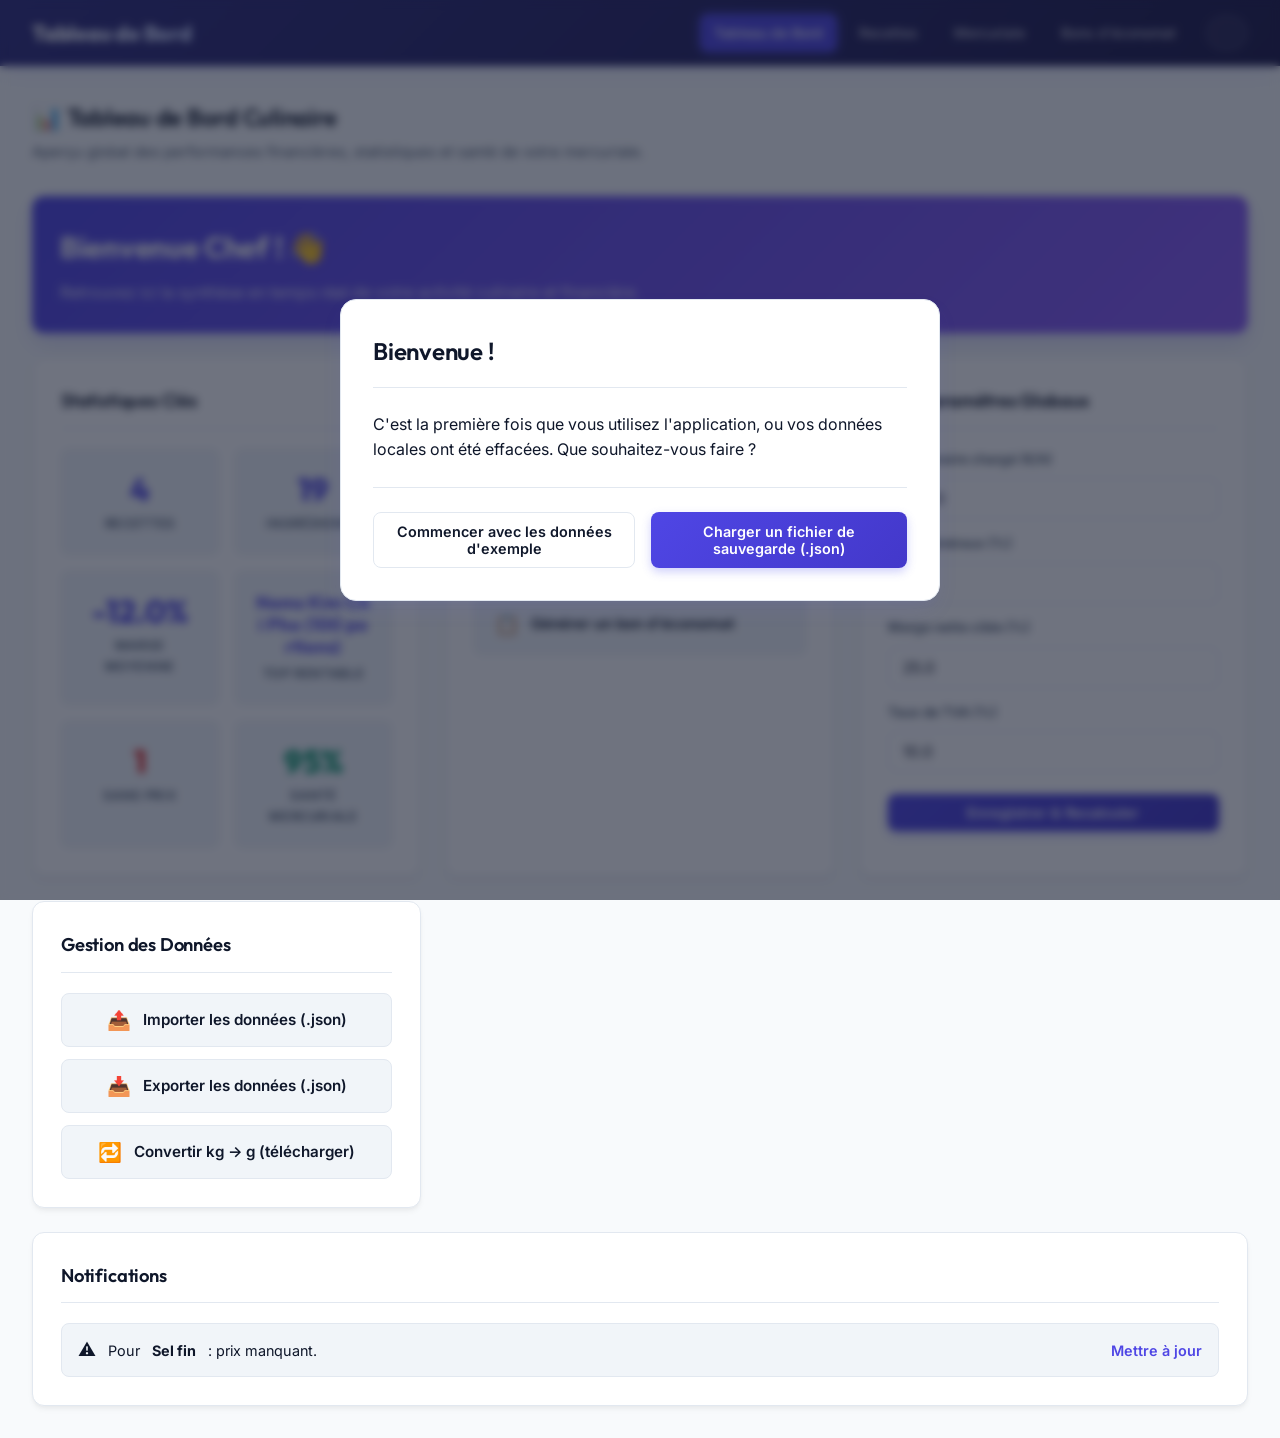
==== commit a02dd516: "ajust" ====
--- a/index.html
+++ b/index.html
@@ -91,11 +91,11 @@
                         </div>
                         <div class="form-group">
                             <label for="settings-overhead">Frais généraux (%)</label>
-                            <input type="number" id="settings-overhead" step="1" min="0" max="100" required>
+                            <input type="number" id="settings-overhead" step="0.1" min="0" max="100" required>
                         </div>
                         <div class="form-group">
                             <label for="settings-target-margin">Marge nette cible (%)</label>
-                            <input type="number" id="settings-target-margin" step="1" min="0" max="100" required>
+                            <input type="number" id="settings-target-margin" step="0.1" min="0" max="100" required>
                         </div>
                         <div class="form-group">
                             <label for="settings-vat">Taux de TVA (%)</label>
--- a/style.css
+++ b/style.css
@@ -2197,6 +2197,8 @@
         gap: 0.5rem;
         text-align: center;
     }
+}
+
 /* --- Styles des Cartes de Formulaire de Recette (UI/UX Moderne & Aérée) --- */
 .recipe-panel-card {
     background: var(--card-background);
@@ -2280,4 +2282,32 @@
         size: A4 portrait;
         margin: 10mm;
     }
+}
+
+/* Badges de Rendement / Pertes au parage & Sous-recettes */
+.yield-badge {
+    display: inline-block;
+    padding: 0.15rem 0.5rem;
+    border-radius: 4px;
+    font-size: 0.85rem;
+    font-weight: 600;
+    background: #f1f5f9;
+    color: var(--text-color);
+}
+
+.yield-badge.yield-warning {
+    background: #fef3c7;
+    color: #92400e;
+    border: 1px solid #fde68a;
+}
+
+.subrecipe-badge {
+    display: inline-block;
+    padding: 0.15rem 0.4rem;
+    border-radius: 4px;
+    font-size: 0.75rem;
+    font-weight: 600;
+    background: #e0e7ff;
+    color: #3730a3;
+    margin-right: 0.35rem;
 }
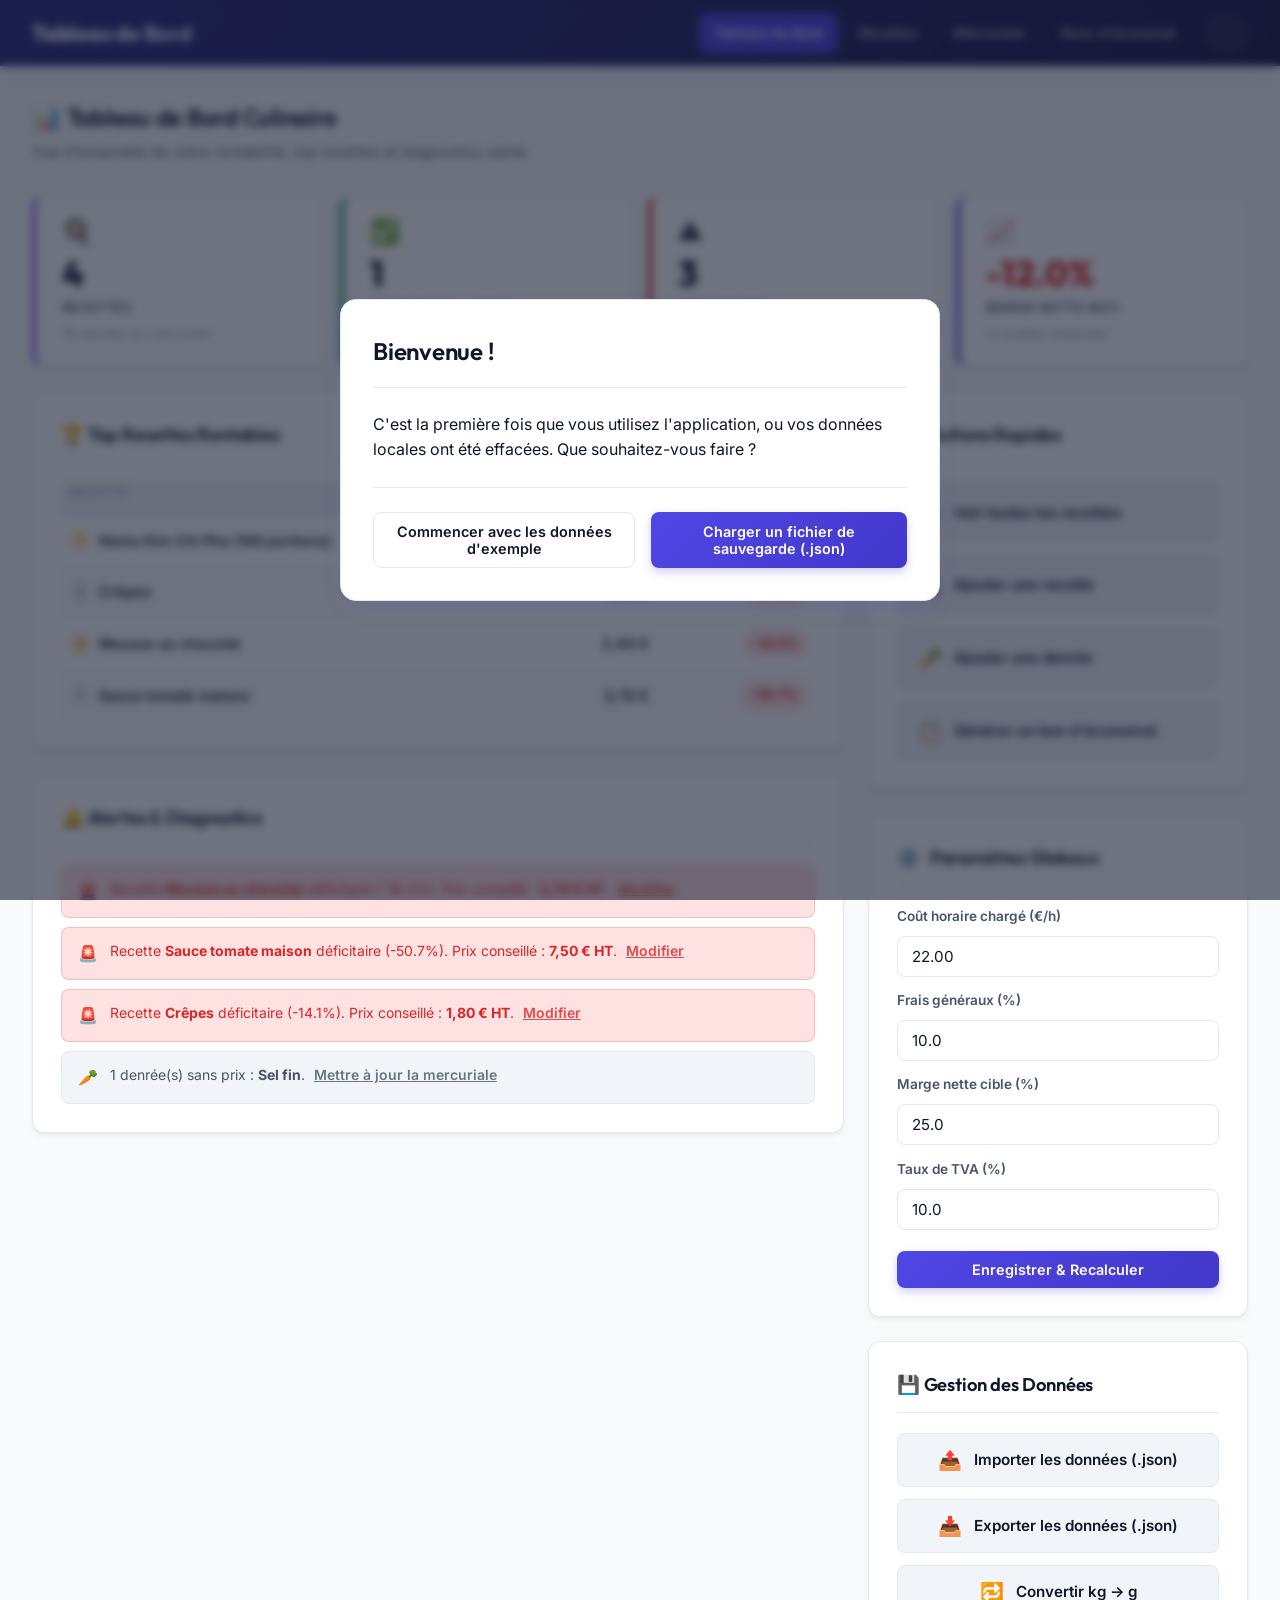
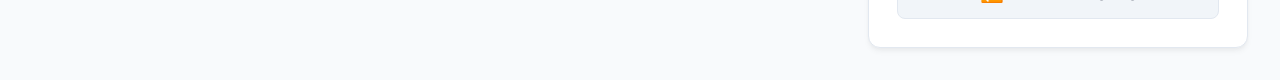
==== commit b470dfd4: "new dashboard" ====
--- a/index.html
+++ b/index.html
@@ -5,7 +5,6 @@
     <meta name="viewport" content="width=device-width, initial-scale=1.0">
     <title>Tableau de Bord - Gestion Culinaire</title>
     <link rel="stylesheet" href="style.css">
-    
 </head>
 <body>
     <header>
@@ -22,114 +21,128 @@
         <div class="page-header">
             <div>
                 <h2>📊 Tableau de Bord Culinaire</h2>
-                <p class="page-subtitle">Aperçu global des performances financières, statistiques et santé de votre mercuriale.</p>
+                <p class="page-subtitle">Vue d'ensemble de votre rentabilité, top recettes et diagnostics santé.</p>
             </div>
         </div>
 
-        <div class="dashboard-grid">
-            <!-- Section de bienvenue et statistiques -->
-            <div class="card card-welcome">
-                <h2>Bienvenue Chef ! 👋</h2>
-                <p>Retrouvez ici la synthèse en temps réel de votre activité culinaire et financière.</p>
+        <!-- Bandeau KPI — 4 indicateurs clés -->
+        <div class="db-kpi-banner">
+            <div class="db-kpi-card db-kpi-neutral">
+                <span class="db-kpi-icon">🍳</span>
+                <span class="db-kpi-value" id="kpi-total-recipes">—</span>
+                <span class="db-kpi-label">Recettes</span>
+                <span class="db-kpi-sub" id="kpi-total-sub">—</span>
+            </div>
+            <div class="db-kpi-card db-kpi-success">
+                <span class="db-kpi-icon">✅</span>
+                <span class="db-kpi-value" id="kpi-profitable-recipes">—</span>
+                <span class="db-kpi-label">Rentables (≥ cible)</span>
+                <span class="db-kpi-sub" id="kpi-profitable-sub">—</span>
+            </div>
+            <div class="db-kpi-card db-kpi-neutral" id="kpi-deficit-card">
+                <span class="db-kpi-icon">⚠️</span>
+                <span class="db-kpi-value" id="kpi-deficit-recipes">—</span>
+                <span class="db-kpi-label">Déficitaires</span>
+                <span class="db-kpi-sub" id="kpi-deficit-sub">marge nette &lt; 0%</span>
+            </div>
+            <div class="db-kpi-card db-kpi-primary">
+                <span class="db-kpi-icon">📈</span>
+                <span class="db-kpi-value" id="kpi-avg-margin">—</span>
+                <span class="db-kpi-label">Marge nette moy.</span>
+                <span class="db-kpi-sub" id="kpi-margin-sub">recettes avec MO renseignée</span>
+            </div>
+        </div>
+
+        <!-- Grille principale 2 colonnes -->
+        <div class="db-main-grid">
+
+            <!-- Colonne gauche : Top 5 + Alertes -->
+            <div class="db-left-col">
+
+                <!-- Top 5 recettes rentables -->
+                <div class="card">
+                    <h3>🏆 Top Recettes Rentables</h3>
+                    <div id="top-recipes-content">
+                        <p class="db-empty-state">Chargement...</p>
+                    </div>
+                </div>
+
+                <!-- Alertes & Diagnostics -->
+                <div class="card">
+                    <h3>🔔 Alertes & Diagnostics</h3>
+                    <div class="db-alert-list" id="alerts-content">
+                        <p class="db-empty-state">Chargement...</p>
+                    </div>
+                </div>
+
             </div>
 
-            <!-- Statistiques clés -->
-            <div class="card">
-                <h3>Statistiques Clés</h3>
-                <div class="stats-grid">
-                    <div class="stat-item">
-                        <span class="stat-value" id="total-recipes">...</span>
-                        <span class="stat-label">Recettes</span>
-                    </div>
-                    <div class="stat-item">
-                        <span class="stat-value" id="total-ingredients">...</span>
-                        <span class="stat-label">Ingrédients</span>
-                    </div>
-                    <div class="stat-item">
-                        <span class="stat-value" id="avg-margin">...</span>
-                        <span class="stat-label">Marge Moyenne</span>
-                    </div>
-                    <div class="stat-item">
-                        <span class="stat-value" id="top-recipe" style="font-size: 1.15rem; font-weight: 700; word-break: break-all;">...</span>
-                        <span class="stat-label">Top Rentable</span>
-                    </div>
-                    <div class="stat-item">
-                        <span class="stat-value" id="missing-prices">...</span>
-                        <span class="stat-label">Sans Prix</span>
-                    </div>
-                    <div class="stat-item">
-                        <span class="stat-value" id="mercuriale-health">...</span>
-                        <span class="stat-label">Santé Mercuriale</span>
+            <!-- Colonne droite : Actions + Paramètres + Données -->
+            <div class="db-right-col">
+
+                <!-- Actions Rapides -->
+                <div class="card">
+                    <h3><span class="icon">⚡</span> Actions Rapides</h3>
+                    <div class="actions-grid">
+                        <a href="recettes.html" class="action-button">
+                            <span class="icon">📖</span> Voir toutes les recettes
+                        </a>
+                        <a href="recettes.html?action=add" class="action-button">
+                            <span class="icon">🍳</span> Ajouter une recette
+                        </a>
+                        <a href="mercuriale.html?action=add" class="action-button">
+                            <span class="icon">🥕</span> Ajouter une denrée
+                        </a>
+                        <a href="bon-economat.html" class="action-button">
+                            <span class="icon">📋</span> Générer un bon d'économat
+                        </a>
                     </div>
                 </div>
-            </div>
 
-            <!-- Actions Rapides -->
-            <div class="card">
-                <h3>Actions Rapides</h3>
-                <div class="actions-grid">
-                    <a href="recettes.html?action=add" class="action-button">
-                        <span class="icon">🍳</span> Ajouter une recette
-                    </a>
-                    <a href="mercuriale.html?action=add" class="action-button">
-                        <span class="icon">🥕</span> Ajouter une denrée
-                    </a>
-                    <a href="bon-economat.html" class="action-button">
-                        <span class="icon">📋</span> Générer un bon d'économat
-                    </a>
+                <!-- Paramètres de Simulation Globaux -->
+                <div class="card">
+                    <h3><span class="icon">⚙️</span> Paramètres Globaux</h3>
+                    <form id="global-settings-form">
+                        <div style="display: flex; flex-direction: column; gap: 0.85rem; margin-top: 0.5rem;">
+                            <div class="form-group">
+                                <label for="settings-hourly-rate">Coût horaire chargé (€/h)</label>
+                                <input type="number" id="settings-hourly-rate" step="0.1" min="0" required>
+                            </div>
+                            <div class="form-group">
+                                <label for="settings-overhead">Frais généraux (%)</label>
+                                <input type="number" id="settings-overhead" step="0.1" min="0" max="100" required>
+                            </div>
+                            <div class="form-group">
+                                <label for="settings-target-margin">Marge nette cible (%)</label>
+                                <input type="number" id="settings-target-margin" step="0.1" min="0" max="100" required>
+                            </div>
+                            <div class="form-group">
+                                <label for="settings-vat">Taux de TVA (%)</label>
+                                <input type="number" id="settings-vat" step="0.1" min="0" max="100" required>
+                            </div>
+                            <button type="submit" class="button-primary" style="width: 100%; margin-top: 0.5rem;">
+                                Enregistrer &amp; Recalculer
+                            </button>
+                        </div>
+                    </form>
                 </div>
-            </div>
 
-            <!-- Paramètres de Simulation Globaux -->
-            <div class="card">
-                <h3><span class="icon">⚙️</span> Paramètres Globaux</h3>
-                <form id="global-settings-form">
-                    <div style="display: flex; flex-direction: column; gap: 0.85rem; margin-top: 0.5rem;">
-                        <div class="form-group">
-                            <label for="settings-hourly-rate">Coût horaire chargé (€/h)</label>
-                            <input type="number" id="settings-hourly-rate" step="0.1" min="0" required>
-                        </div>
-                        <div class="form-group">
-                            <label for="settings-overhead">Frais généraux (%)</label>
-                            <input type="number" id="settings-overhead" step="0.1" min="0" max="100" required>
-                        </div>
-                        <div class="form-group">
-                            <label for="settings-target-margin">Marge nette cible (%)</label>
-                            <input type="number" id="settings-target-margin" step="0.1" min="0" max="100" required>
-                        </div>
-                        <div class="form-group">
-                            <label for="settings-vat">Taux de TVA (%)</label>
-                            <input type="number" id="settings-vat" step="0.1" min="0" max="100" required>
-                        </div>
-                        <button type="submit" class="button-primary" style="width: 100%; margin-top: 0.5rem;">
-                            Enregistrer & Recalculer
+                <!-- Gestion des données -->
+                <div class="card">
+                    <h3>💾 Gestion des Données</h3>
+                    <div class="actions-grid">
+                        <button id="import-data-btn" class="action-button">
+                            <span class="icon">📤</span> Importer les données (.json)
+                        </button>
+                        <button id="export-data-btn" class="action-button">
+                            <span class="icon">📥</span> Exporter les données (.json)
+                        </button>
+                        <button id="convert-kg-btn" class="action-button">
+                            <span class="icon">🔁</span> Convertir kg → g
                         </button>
                     </div>
-                </form>
-            </div>
+                </div>
 
-            <!-- Gestion des données -->
-            <div class="card">
-                <h3>Gestion des Données</h3>
-                <div class="actions-grid">
-                    <button id="import-data-btn" class="action-button">
-                        <span class="icon">📤</span> Importer les données (.json)
-                    </button>
-                    <button id="export-data-btn" class="action-button">
-                        <span class="icon">📥</span> Exporter les données (.json)
-                    </button>
-                    <button id="convert-kg-btn" class="action-button">
-                        <span class="icon">🔁</span> Convertir kg → g (télécharger)
-                    </button>
-                </div>
-            </div>
-
-            <!-- Notifications -->
-            <div class="card card-notifications">
-                <h3>Notifications</h3>
-                <ul id="notifications-list">
-                    <!-- Les notifications seront injectées ici par JS -->
-                </ul>
             </div>
         </div>
     </main>
--- a/style.css
+++ b/style.css
@@ -183,6 +183,321 @@
     gap: 1.5rem;
 }
 
+/* KPI Banner — 4 cartes horizontales */
+.db-kpi-banner {
+    display: grid;
+    grid-template-columns: repeat(4, 1fr);
+    gap: 1rem;
+    margin-bottom: 1.5rem;
+}
+
+.db-kpi-card {
+    background: var(--card-background);
+    border: 1px solid var(--border-color);
+    border-radius: var(--border-radius);
+    padding: 1.4rem 1.6rem;
+    display: flex;
+    flex-direction: column;
+    gap: 0.15rem;
+    box-shadow: var(--shadow);
+    transition: var(--transition);
+    border-left: 4px solid var(--border-color);
+    position: relative;
+    overflow: hidden;
+}
+
+.db-kpi-card:hover {
+    transform: translateY(-2px);
+    box-shadow: var(--shadow-lg);
+}
+
+.db-kpi-card.db-kpi-primary  { border-left-color: var(--primary-color); }
+.db-kpi-card.db-kpi-success   { border-left-color: var(--margin-high); }
+.db-kpi-card.db-kpi-warning   { border-left-color: var(--margin-medium); }
+.db-kpi-card.db-kpi-danger    { border-left-color: var(--margin-low); }
+.db-kpi-card.db-kpi-neutral   { border-left-color: var(--accent-color); }
+
+.db-kpi-icon {
+    font-size: 1.5rem;
+    line-height: 1;
+    margin-bottom: 0.5rem;
+}
+
+.db-kpi-value {
+    font-family: var(--font-headings);
+    font-size: 2.2rem;
+    font-weight: 800;
+    line-height: 1.1;
+    color: var(--text-color);
+}
+
+.db-kpi-label {
+    font-size: 0.8rem;
+    font-weight: 600;
+    text-transform: uppercase;
+    letter-spacing: 0.05em;
+    color: var(--text-light);
+    margin-top: 0.2rem;
+}
+
+.db-kpi-sub {
+    font-size: 0.78rem;
+    color: var(--text-muted);
+    margin-top: 0.15rem;
+}
+
+/* Main 2-column layout */
+.db-main-grid {
+    display: grid;
+    grid-template-columns: 1fr 380px;
+    gap: 1.5rem;
+    align-items: start;
+}
+
+.db-left-col,
+.db-right-col {
+    display: flex;
+    flex-direction: column;
+    gap: 1.5rem;
+}
+
+/* Top 5 Recettes */
+.db-top-table {
+    width: 100%;
+    border-collapse: collapse;
+    font-size: 0.9rem;
+}
+
+.db-top-table thead th {
+    text-align: left;
+    font-size: 0.75rem;
+    font-weight: 600;
+    text-transform: uppercase;
+    letter-spacing: 0.05em;
+    color: var(--text-muted);
+    padding: 0 0.5rem 0.75rem 0.5rem;
+    border-bottom: 1px solid var(--border-color);
+}
+
+.db-top-table thead th:not(:first-child) {
+    text-align: right;
+}
+
+.db-top-row {
+    cursor: pointer;
+    transition: background-color 0.15s ease;
+}
+
+.db-top-row:hover {
+    background-color: var(--border-light);
+}
+
+.db-top-row td {
+    padding: 0.75rem 0.5rem;
+    border-bottom: 1px solid var(--border-light);
+    vertical-align: middle;
+}
+
+.db-top-row td:not(:first-child) {
+    text-align: right;
+}
+
+.db-rank-badge {
+    display: inline-flex;
+    align-items: center;
+    justify-content: center;
+    width: 22px;
+    height: 22px;
+    border-radius: 50%;
+    font-size: 0.72rem;
+    font-weight: 700;
+    background: var(--border-light);
+    color: var(--text-muted);
+    margin-right: 0.5rem;
+    flex-shrink: 0;
+}
+
+.db-rank-badge.rank-1 { background: #fef3c7; color: #d97706; }
+.db-rank-badge.rank-2 { background: #f1f5f9; color: #64748b; }
+.db-rank-badge.rank-3 { background: #fef3c7; color: #b45309; }
+
+body.dark-mode .db-rank-badge.rank-1 { background: rgba(217,119,6,0.2); color: #fbbf24; }
+body.dark-mode .db-rank-badge.rank-2 { background: rgba(100,116,139,0.2); color: #94a3b8; }
+body.dark-mode .db-rank-badge.rank-3 { background: rgba(180,83,9,0.2); color: #f59e0b; }
+
+.db-top-row-name {
+    font-weight: 600;
+    color: var(--text-color);
+    display: flex;
+    align-items: center;
+}
+
+.db-view-link {
+    color: var(--primary-color);
+    font-size: 0.78rem;
+    font-weight: 600;
+    opacity: 0;
+    transition: opacity 0.15s;
+    margin-left: 0.5rem;
+}
+
+.db-top-row:hover .db-view-link {
+    opacity: 1;
+}
+
+.db-margin-pill {
+    display: inline-block;
+    padding: 0.2rem 0.55rem;
+    border-radius: 99px;
+    font-size: 0.8rem;
+    font-weight: 700;
+}
+
+.db-margin-pill.high   { background: var(--margin-high-bg);   color: var(--margin-high); }
+.db-margin-pill.medium { background: var(--margin-medium-bg); color: var(--margin-medium); }
+.db-margin-pill.low    { background: var(--margin-low-bg);    color: var(--margin-low); }
+
+.db-empty-state {
+    text-align: center;
+    padding: 2rem 1rem;
+    color: var(--text-muted);
+    font-size: 0.9rem;
+}
+
+/* Alertes & Diagnostics */
+.db-alert-list {
+    display: flex;
+    flex-direction: column;
+    gap: 0.6rem;
+}
+
+.db-alert-item {
+    display: flex;
+    align-items: flex-start;
+    gap: 0.75rem;
+    padding: 0.75rem 1rem;
+    border-radius: var(--border-radius-sm);
+    font-size: 0.875rem;
+    border: 1px solid transparent;
+}
+
+.db-alert-item.critical {
+    background: var(--margin-low-bg);
+    border-color: rgba(220, 38, 38, 0.2);
+    color: var(--margin-low);
+}
+
+.db-alert-item.warning {
+    background: var(--margin-medium-bg);
+    border-color: rgba(217, 119, 6, 0.2);
+    color: var(--margin-medium);
+}
+
+.db-alert-item.info {
+    background: var(--border-light);
+    border-color: var(--border-color);
+    color: var(--text-light);
+}
+
+.db-alert-item.ok {
+    background: var(--success-bg);
+    border-color: rgba(16, 185, 129, 0.2);
+    color: var(--margin-high);
+}
+
+.db-alert-icon {
+    font-size: 1rem;
+    flex-shrink: 0;
+    margin-top: 0.05rem;
+}
+
+.db-alert-body {
+    flex: 1;
+    color: inherit;
+}
+
+.db-alert-body strong {
+    font-weight: 700;
+}
+
+.db-alert-body a {
+    color: inherit;
+    text-decoration: underline;
+    font-weight: 600;
+    margin-left: 0.3rem;
+    opacity: 0.8;
+}
+
+.db-alert-body a:hover {
+    opacity: 1;
+}
+
+/* Actions rapides */
+.actions-grid {
+    display: flex;
+    flex-direction: column;
+    gap: 0.6rem;
+}
+
+.action-button {
+    display: flex;
+    align-items: center;
+    gap: 0.75rem;
+    padding: 0.75rem 1rem;
+    border-radius: var(--border-radius-sm);
+    background: var(--border-light);
+    border: 1px solid var(--border-color);
+    color: var(--text-color);
+    text-decoration: none;
+    font-size: 0.9rem;
+    font-weight: 500;
+    cursor: pointer;
+    transition: var(--transition);
+    width: 100%;
+    text-align: left;
+    font-family: var(--font-family);
+}
+
+.action-button:hover {
+    background: linear-gradient(135deg, var(--primary-color) 0%, var(--accent-color) 100%);
+    color: white;
+    border-color: transparent;
+    transform: translateX(3px);
+}
+
+.action-button .icon {
+    font-size: 1.15rem;
+    flex-shrink: 0;
+}
+
+/* Responsive dashboard */
+@media (max-width: 1100px) {
+    .db-main-grid {
+        grid-template-columns: 1fr;
+    }
+    .db-right-col {
+        display: grid;
+        grid-template-columns: repeat(auto-fit, minmax(280px, 1fr));
+    }
+}
+
+@media (max-width: 768px) {
+    .db-kpi-banner {
+        grid-template-columns: repeat(2, 1fr);
+    }
+    .db-right-col {
+        grid-template-columns: 1fr;
+    }
+}
+
+@media (max-width: 480px) {
+    .db-kpi-banner {
+        grid-template-columns: 1fr;
+    }
+}
+
+
+
 .card {
     background: var(--card-background);
     padding: 1.75rem;
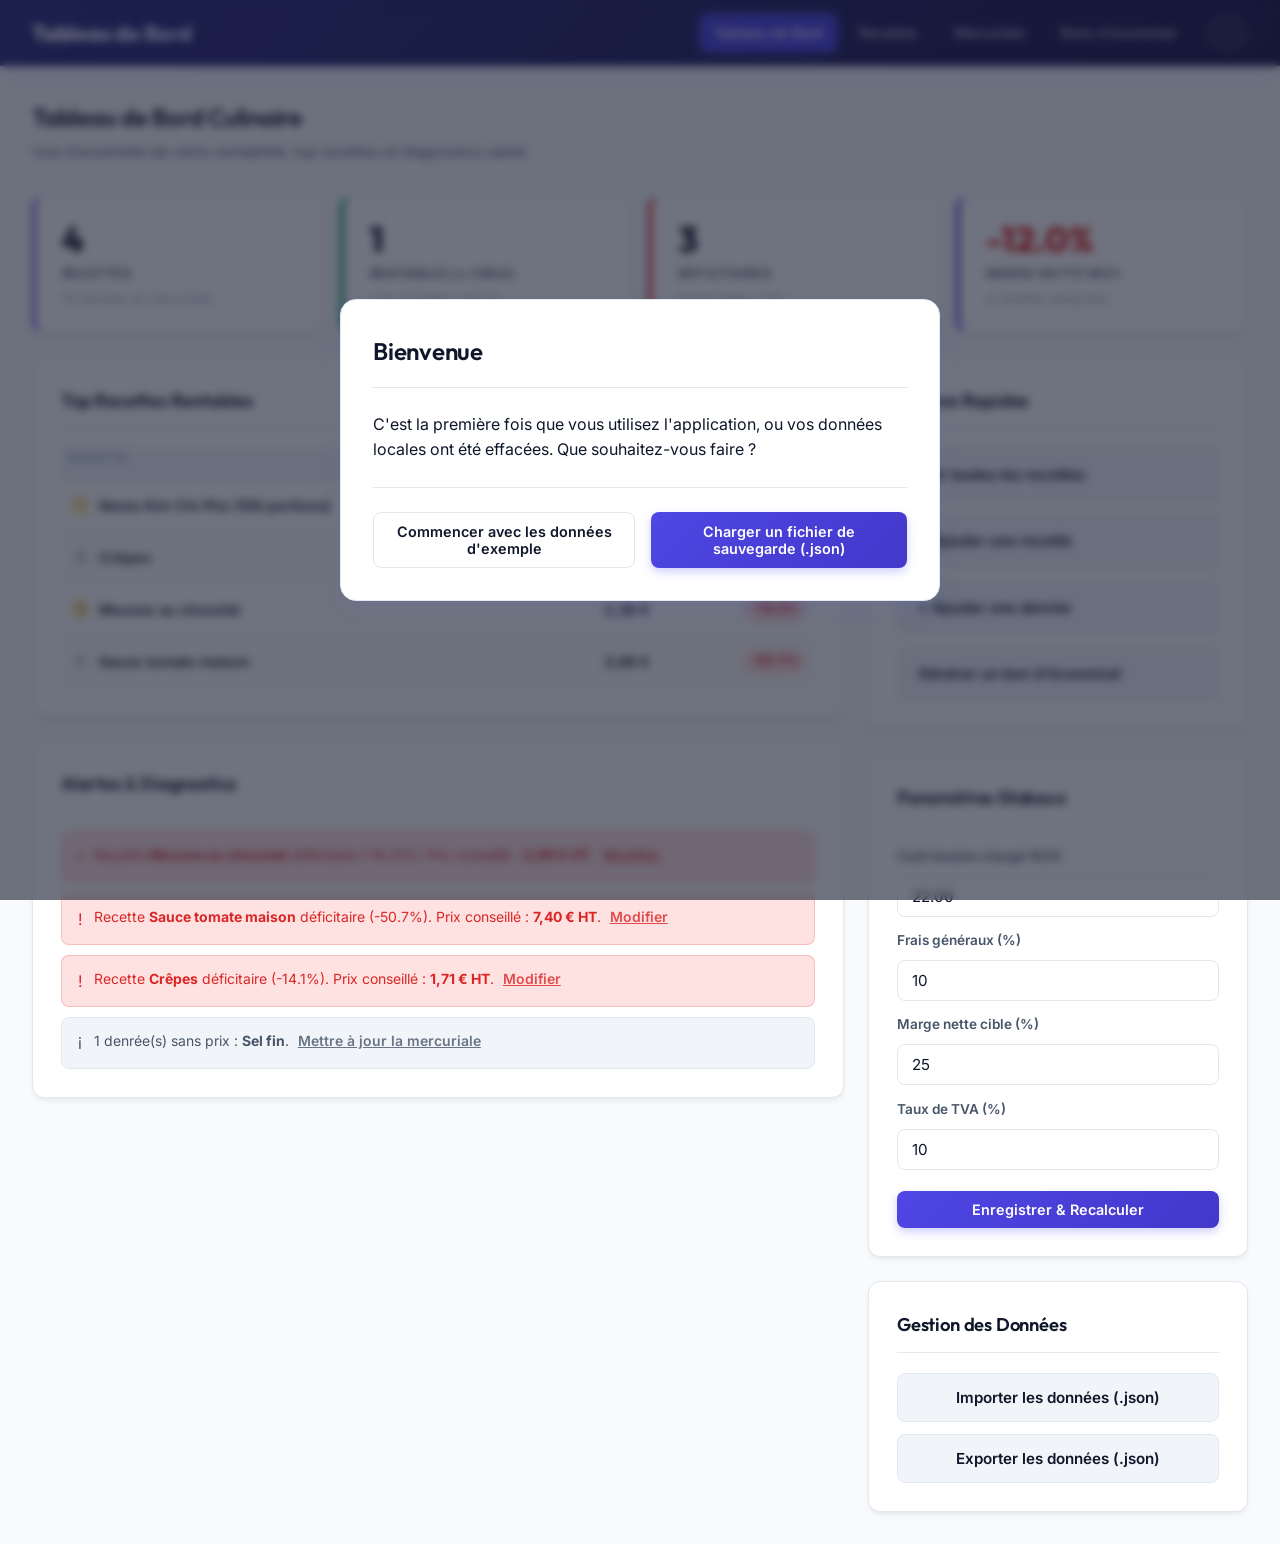
==== commit 9129690b: "maj majeur : arrondi, style sans emoji, nb portion" ====
--- a/index.html
+++ b/index.html
@@ -20,7 +20,7 @@
     <main id="app-container">
         <div class="page-header">
             <div>
-                <h2>📊 Tableau de Bord Culinaire</h2>
+                <h2>Tableau de Bord Culinaire</h2>
                 <p class="page-subtitle">Vue d'ensemble de votre rentabilité, top recettes et diagnostics santé.</p>
             </div>
         </div>
@@ -28,25 +28,21 @@
         <!-- Bandeau KPI — 4 indicateurs clés -->
         <div class="db-kpi-banner">
             <div class="db-kpi-card db-kpi-neutral">
-                <span class="db-kpi-icon">🍳</span>
                 <span class="db-kpi-value" id="kpi-total-recipes">—</span>
                 <span class="db-kpi-label">Recettes</span>
                 <span class="db-kpi-sub" id="kpi-total-sub">—</span>
             </div>
             <div class="db-kpi-card db-kpi-success">
-                <span class="db-kpi-icon">✅</span>
                 <span class="db-kpi-value" id="kpi-profitable-recipes">—</span>
                 <span class="db-kpi-label">Rentables (≥ cible)</span>
                 <span class="db-kpi-sub" id="kpi-profitable-sub">—</span>
             </div>
             <div class="db-kpi-card db-kpi-neutral" id="kpi-deficit-card">
-                <span class="db-kpi-icon">⚠️</span>
                 <span class="db-kpi-value" id="kpi-deficit-recipes">—</span>
                 <span class="db-kpi-label">Déficitaires</span>
                 <span class="db-kpi-sub" id="kpi-deficit-sub">marge nette &lt; 0%</span>
             </div>
             <div class="db-kpi-card db-kpi-primary">
-                <span class="db-kpi-icon">📈</span>
                 <span class="db-kpi-value" id="kpi-avg-margin">—</span>
                 <span class="db-kpi-label">Marge nette moy.</span>
                 <span class="db-kpi-sub" id="kpi-margin-sub">recettes avec MO renseignée</span>
@@ -61,7 +57,7 @@
 
                 <!-- Top 5 recettes rentables -->
                 <div class="card">
-                    <h3>🏆 Top Recettes Rentables</h3>
+                    <h3>Top Recettes Rentables</h3>
                     <div id="top-recipes-content">
                         <p class="db-empty-state">Chargement...</p>
                     </div>
@@ -69,7 +65,7 @@
 
                 <!-- Alertes & Diagnostics -->
                 <div class="card">
-                    <h3>🔔 Alertes & Diagnostics</h3>
+                    <h3>Alertes &amp; Diagnostics</h3>
                     <div class="db-alert-list" id="alerts-content">
                         <p class="db-empty-state">Chargement...</p>
                     </div>
@@ -82,43 +78,43 @@
 
                 <!-- Actions Rapides -->
                 <div class="card">
-                    <h3><span class="icon">⚡</span> Actions Rapides</h3>
+                    <h3>Actions Rapides</h3>
                     <div class="actions-grid">
                         <a href="recettes.html" class="action-button">
-                            <span class="icon">📖</span> Voir toutes les recettes
+                            Voir toutes les recettes
                         </a>
                         <a href="recettes.html?action=add" class="action-button">
-                            <span class="icon">🍳</span> Ajouter une recette
+                            + Ajouter une recette
                         </a>
                         <a href="mercuriale.html?action=add" class="action-button">
-                            <span class="icon">🥕</span> Ajouter une denrée
+                            + Ajouter une denrée
                         </a>
                         <a href="bon-economat.html" class="action-button">
-                            <span class="icon">📋</span> Générer un bon d'économat
+                            Générer un bon d'économat
                         </a>
                     </div>
                 </div>
 
                 <!-- Paramètres de Simulation Globaux -->
                 <div class="card">
-                    <h3><span class="icon">⚙️</span> Paramètres Globaux</h3>
+                    <h3>Paramètres Globaux</h3>
                     <form id="global-settings-form">
                         <div style="display: flex; flex-direction: column; gap: 0.85rem; margin-top: 0.5rem;">
                             <div class="form-group">
                                 <label for="settings-hourly-rate">Coût horaire chargé (€/h)</label>
-                                <input type="number" id="settings-hourly-rate" step="0.1" min="0" required>
+                                <input type="number" id="settings-hourly-rate" step="0.01" min="0" required>
                             </div>
                             <div class="form-group">
                                 <label for="settings-overhead">Frais généraux (%)</label>
-                                <input type="number" id="settings-overhead" step="0.1" min="0" max="100" required>
+                                <input type="number" id="settings-overhead" step="0.01" min="0" max="100" required>
                             </div>
                             <div class="form-group">
                                 <label for="settings-target-margin">Marge nette cible (%)</label>
-                                <input type="number" id="settings-target-margin" step="0.1" min="0" max="100" required>
+                                <input type="number" id="settings-target-margin" step="0.01" min="0" max="99" required>
                             </div>
                             <div class="form-group">
                                 <label for="settings-vat">Taux de TVA (%)</label>
-                                <input type="number" id="settings-vat" step="0.1" min="0" max="100" required>
+                                <input type="number" id="settings-vat" step="0.01" min="0" max="100" required>
                             </div>
                             <button type="submit" class="button-primary" style="width: 100%; margin-top: 0.5rem;">
                                 Enregistrer &amp; Recalculer
@@ -129,16 +125,13 @@
 
                 <!-- Gestion des données -->
                 <div class="card">
-                    <h3>💾 Gestion des Données</h3>
+                    <h3>Gestion des Données</h3>
                     <div class="actions-grid">
                         <button id="import-data-btn" class="action-button">
-                            <span class="icon">📤</span> Importer les données (.json)
+                            Importer les données (.json)
                         </button>
                         <button id="export-data-btn" class="action-button">
-                            <span class="icon">📥</span> Exporter les données (.json)
-                        </button>
-                        <button id="convert-kg-btn" class="action-button">
-                            <span class="icon">🔁</span> Convertir kg → g
+                            Exporter les données (.json)
                         </button>
                     </div>
                 </div>
@@ -150,7 +143,7 @@
     <!-- Modale pour la première visite -->
     <div id="first-visit-modal" class="modal-overlay" style="display: none;">
         <div class="modal-content">
-            <h3>Bienvenue !</h3>
+            <h3>Bienvenue</h3>
             <p>C'est la première fois que vous utilisez l'application, ou vos données locales ont été effacées. Que souhaitez-vous faire ?</p>
             <div class="modal-actions">
                 <button id="start-fresh-btn" class="button-secondary">Commencer avec les données d'exemple</button>
@@ -161,4 +154,4 @@
 
     <script type="module" src="./app.js"></script>
 </body>
-</html>+</html>
--- a/style.css
+++ b/style.css
@@ -714,9 +714,66 @@
     border-bottom: 1px solid var(--border-color);
 }
 
+/* --- Table des Recettes - Optimisation des Colonnes & Espacements --- */
+#recipes-table th,
+#recipes-table td {
+    padding: 0.85rem 0.65rem;
+}
+
+/* Colonne 1 : Nom de la recette */
 #recipes-table th:first-child,
 #recipes-table td:first-child {
-    width: 30%;
+    width: 24%;
+    min-width: 170px;
+}
+
+/* Colonne 2 : Portions (très compacte) */
+#recipes-table th:nth-child(2),
+#recipes-table td:nth-child(2) {
+    width: 70px;
+    max-width: 80px;
+    text-align: center;
+    padding-left: 0.35rem;
+    padding-right: 0.35rem;
+    white-space: nowrap;
+}
+
+/* Colonne 3 : CM (très compacte) */
+#recipes-table th:nth-child(3),
+#recipes-table td:nth-child(3) {
+    width: 60px;
+    max-width: 70px;
+    text-align: center;
+    padding-left: 0.35rem;
+    padding-right: 0.35rem;
+    white-space: nowrap;
+}
+
+/* Colonnes montants et marges */
+#recipes-table th:nth-child(4),
+#recipes-table td:nth-child(4),
+#recipes-table th:nth-child(5),
+#recipes-table td:nth-child(5),
+#recipes-table th:nth-child(6),
+#recipes-table td:nth-child(6),
+#recipes-table th:nth-child(7),
+#recipes-table td:nth-child(7),
+#recipes-table th:nth-child(8),
+#recipes-table td:nth-child(8),
+#recipes-table th:nth-child(9),
+#recipes-table td:nth-child(9) {
+    white-space: nowrap;
+}
+
+/* Colonne 10 : Dernière colonne €/heure - Strictement sur une ligne sans retour */
+#recipes-table th:nth-child(10),
+#recipes-table td:nth-child(10),
+#recipes-table th:last-child,
+#recipes-table td:last-child {
+    white-space: nowrap !important;
+    min-width: 115px;
+    width: 120px;
+    text-align: center;
 }
 
 #mercuriale-table th:first-child,
@@ -831,10 +888,12 @@
     display: inline-flex;
     align-items: center;
     justify-content: center;
-    padding: 0.25rem 0.75rem;
+    padding: 0.25rem 0.65rem;
     border-radius: 9999px;
     font-size: 0.8rem;
     font-weight: 700;
+    white-space: nowrap;
+    line-height: 1.2;
 }
 
 .margin-high, .profit-high {
@@ -1588,6 +1647,39 @@
     font-weight: 600;
     color: var(--text-light);
     margin-top: 0.35rem;
+}
+
+.rentability-price-badge-kg {
+    display: inline-flex;
+    align-items: center;
+    justify-content: center;
+    gap: 0.35rem;
+    margin-top: 0.65rem;
+    padding: 0.32rem 0.75rem;
+    background: rgba(79, 70, 229, 0.08);
+    border: 1px solid rgba(79, 70, 229, 0.22);
+    border-radius: 9999px;
+    font-size: 0.82rem;
+    font-weight: 600;
+    color: var(--primary-color);
+    box-shadow: var(--shadow-sm);
+    transition: var(--transition);
+    white-space: nowrap !important;
+    max-width: 100%;
+    box-sizing: border-box;
+}
+
+body.dark-mode .rentability-price-badge-kg {
+    background: rgba(99, 102, 241, 0.15);
+    border-color: rgba(99, 102, 241, 0.3);
+    color: #a5b4fc;
+}
+
+.ingredients-detail-table .weight-total-row td,
+.ingredients-detail-table td.font-mono,
+.ingredients-detail-table th.text-center,
+.ingredients-detail-table th.text-right {
+    white-space: nowrap !important;
 }
 
 /* Net Margin Progress Bar */
@@ -1688,15 +1780,18 @@
     display: flex;
     justify-content: space-between;
     align-items: center;
+    gap: 0.5rem;
 }
 
 .rentability-stat-label {
     color: var(--text-light);
+    white-space: nowrap;
 }
 
 .rentability-stat-value {
     font-weight: 700;
     color: var(--text-color);
+    white-space: nowrap;
 }
 
 /* Actions in Right Panel */
@@ -1903,7 +1998,7 @@
 }
 
 .audit-table tfoot {
-    display: table-footer-group !important;
+    display: table-row-group !important;
 }
 
 .audit-table tr {
@@ -2340,15 +2435,37 @@
     margin-top: 0.2rem;
 }
 
+.export-actions {
+    display: flex;
+    align-items: center;
+    gap: 0.5rem;
+    flex-wrap: wrap;
+}
+
+.recipe-export-actions {
+    justify-content: flex-end;
+    margin-bottom: 1rem;
+}
+
+.bon-print-frame {
+    position: fixed;
+    right: 0;
+    bottom: 0;
+    width: 1px;
+    height: 1px;
+    border: 0;
+    opacity: 0;
+}
+
 .recipe-card-header {
     display: flex;
     justify-content: space-between;
-    align-items: center;
+    align-items: flex-start;
     padding-bottom: 0.85rem;
     margin-bottom: 1rem;
     border-bottom: 1px solid var(--border-color);
     flex-wrap: wrap;
-    gap: 0.5rem;
+    gap: 0.65rem;
 }
 
 .recipe-card-title {
@@ -2357,6 +2474,20 @@
     font-family: var(--font-headings);
     color: var(--text-color);
     margin: 0;
+}
+
+.recipe-card-meta {
+    display: flex;
+    flex-wrap: wrap;
+    gap: 0.5rem 1.25rem;
+    margin-top: 0.35rem;
+    font-size: 0.86rem;
+    color: var(--text-light);
+}
+
+.recipe-meta-item strong {
+    color: var(--text-color);
+    font-weight: 700;
 }
 
 .badge-recipe-cost {
@@ -2403,6 +2534,26 @@
     padding: 0.85rem 1rem;
 }
 
+.bon-table tfoot tr.portion-row td {
+    background-color: var(--card-background);
+    border-top: 1px solid var(--border-color);
+    font-size: 0.88rem;
+}
+
+.bon-table-note {
+    margin: 0.65rem 0 0;
+    font-size: 0.82rem;
+    color: var(--text-light);
+    line-height: 1.45;
+}
+
+.global-total-sub {
+    margin-top: 0.2rem;
+    font-size: 0.85rem;
+    opacity: 0.9;
+    font-weight: 500;
+}
+
 .badge-qty {
     display: inline-block;
     background-color: rgba(79, 70, 229, 0.1);
@@ -2545,6 +2696,87 @@
     border-bottom: 2px solid var(--border-light);
 }
 
+/* --- Styles des Lignes d'Ingrédients (Composition de Recette) --- */
+.ingredient-rows {
+    display: flex;
+    flex-direction: column;
+    gap: 0.65rem;
+    margin-top: 0.75rem;
+}
+
+.ingredient-row {
+    display: flex;
+    align-items: center;
+    gap: 0.5rem;
+    background: var(--card-background);
+    padding: 0.55rem 0.75rem;
+    border-radius: var(--border-radius-sm);
+    border: 1px solid var(--border-color);
+    transition: var(--transition);
+}
+
+.ingredient-row:hover {
+    border-color: rgba(99, 102, 241, 0.35);
+    box-shadow: 0 2px 6px rgba(0, 0, 0, 0.03);
+}
+
+.ingredient-row .ingredient-select {
+    flex: 3;
+    min-width: 150px;
+}
+
+.ingredient-row .ingredient-quantity {
+    flex: 1.2;
+    min-width: 75px;
+    max-width: 110px;
+    text-align: right;
+}
+
+.ingredient-row .ingredient-unit-select {
+    flex: 1;
+    min-width: 75px;
+    max-width: 100px;
+}
+
+.ingredient-row .ingredient-row-cost {
+    min-width: 75px;
+    text-align: right;
+    font-size: 0.9rem;
+    font-weight: 700;
+    color: var(--primary-color);
+    white-space: nowrap;
+    padding: 0 0.25rem;
+}
+
+.ingredient-row .delete-ingredient-btn {
+    padding: 0.45rem 0.6rem;
+    min-width: 36px;
+    height: 38px;
+    display: inline-flex;
+    align-items: center;
+    justify-content: center;
+}
+
+@media (max-width: 640px) {
+    .ingredient-row {
+        flex-wrap: wrap;
+        gap: 0.4rem;
+    }
+    .ingredient-row .ingredient-select {
+        flex: 1 1 100%;
+    }
+    .ingredient-row .ingredient-quantity {
+        flex: 1;
+    }
+    .ingredient-row .ingredient-unit-select {
+        flex: 1;
+    }
+    .ingredient-row .ingredient-row-cost {
+        flex: 1;
+        text-align: right;
+    }
+}
+
 @keyframes fadeInTab {
     from { opacity: 0; transform: translateY(4px); }
     to { opacity: 1; transform: translateY(0); }
@@ -2565,19 +2797,12 @@
         color: black !important;
     }
 
-    body * {
-        visibility: hidden !important;
-    }
-
-    #calculation-audit-print-area,
-    #calculation-audit-print-area * {
-        visibility: visible !important;
+    body > *:not(#calculation-audit-print-area) {
+        display: none !important;
     }
 
     #calculation-audit-print-area {
-        position: absolute !important;
-        left: 0 !important;
-        top: 0 !important;
+        position: static !important;
         width: 100% !important;
         margin: 0 !important;
         padding: 0 !important;
